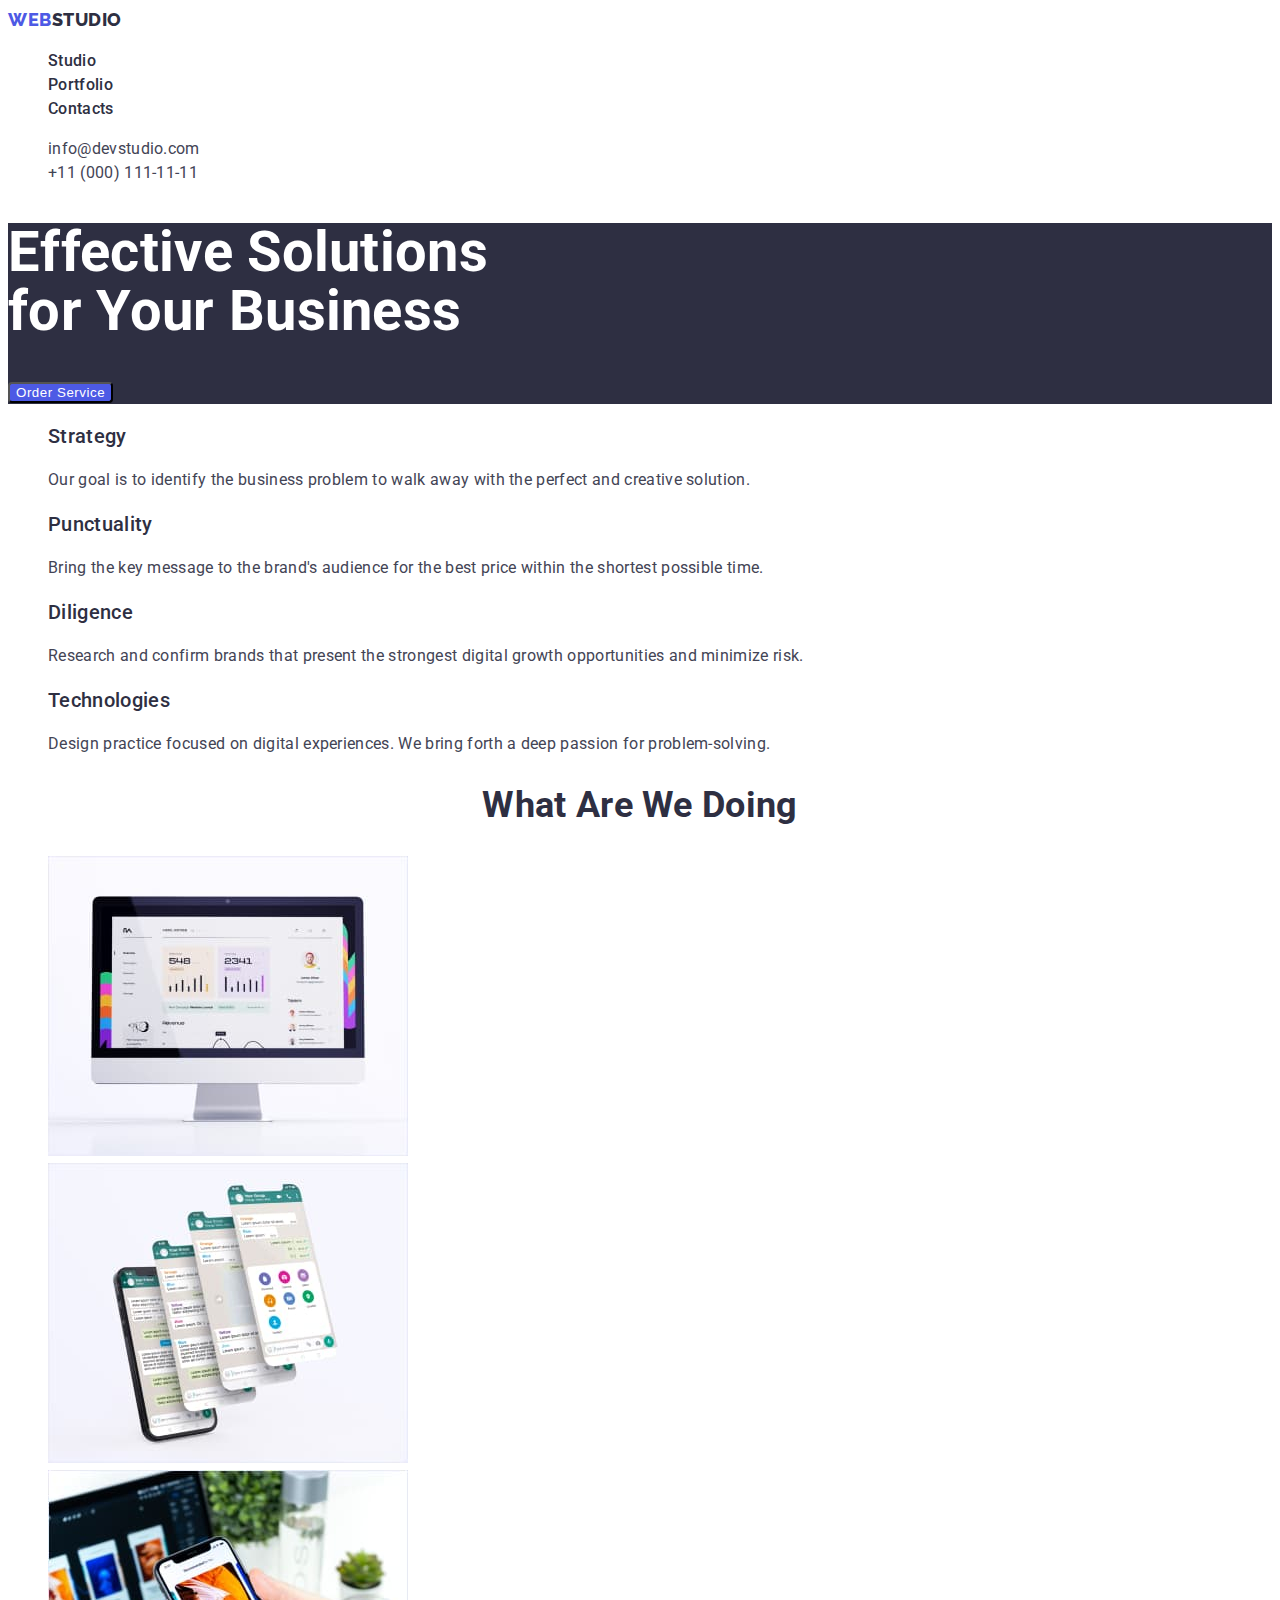
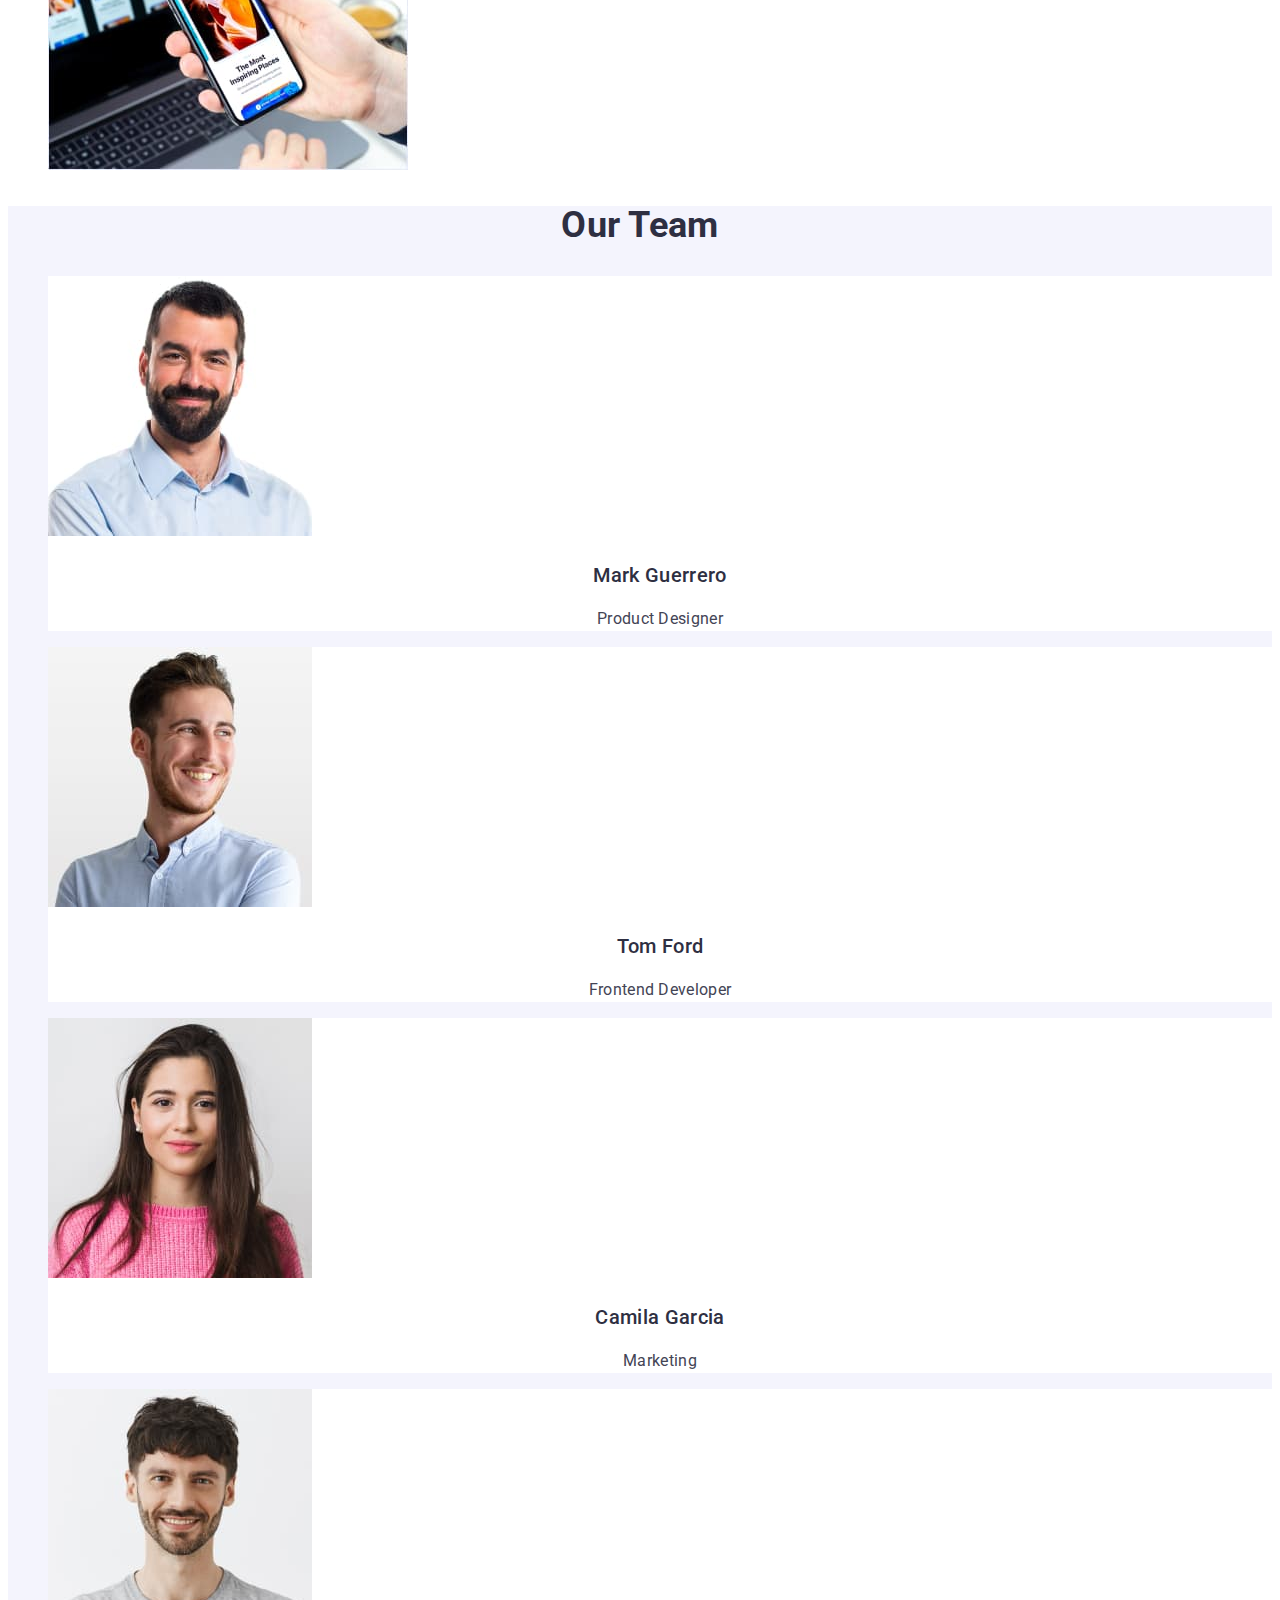
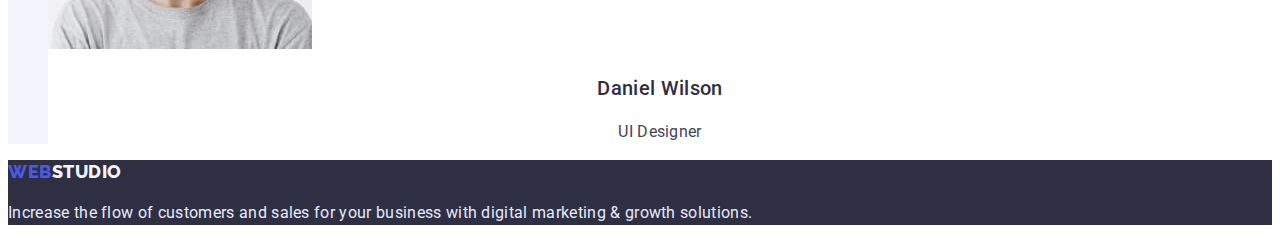
==== index.html @ acbe1249 "Initial commit" ====
<!DOCTYPE html>
<html lang="en">
  <head>
    <meta charset="UTF-8" />
    <meta http-equiv="X-UA-Compatible" content="IE=edge" />
    <meta name="viewport" content="width=device-width, initial-scale=1.0" />
    <title>Document</title>
    <link rel="stylesheet" href="./css/style.css" />
    <link rel="preconnect" href="https://fonts.googleapis.com" />
    <link rel="preconnect" href="https://fonts.gstatic.com" crossorigin />
    <link
      href="https://fonts.googleapis.com/css2?family=Raleway:wght@800&family=Roboto:wght@400;500;700;900&display=swap"
      rel="stylesheet"
    />
  </head>

  <body>
    <header class="header-our">
      <nav class="">
        <a href="./index.html" class="logo-first-part"
          >Web<span class="header-logo-second-part">Studio</span></a
        >
        <ul class="navigation-site list">
          <li><a href="./index.html" class="link">Studio</a></li>
          <li><a href="./portfolio.html" class="link">Portfolio</a></li>
          <li><a href="" class="link">Contacts</a></li>
        </ul>
      </nav>
      <address>
        <ul class="list address">
          <li>
            <a href="mailto:info@devstudio.com" class="email"
              >info@devstudio.com</a
            >
          </li>
          <li>
            <a href="tel:+110001111111" class="phone-number">
              +11 (000) 111-11-11</a
            >
          </li>
        </ul>
      </address>
    </header>
    <main>
      <section class="section-hero">
        <h1 class="hero-tittle">
          Effective Solutions <br />
          for Your Business
        </h1>
        <button type="button" class="main-button">Order Service</button>
      </section>
      <section class="section-future">
        <h2 class="section-tittle hide-line">Our planing</h2>
        <ul class="list">
          <li>
            <h3 class="section-subtittle">Strategy</h3>
            <p class="section-text">
              Our goal is to identify the business problem to walk away with the
              perfect and creative solution.
            </p>
          </li>
          <li>
            <h3 class="section-subtittle">Punctuality</h3>
            <p class="section-text">
              Bring the key message to the brand's audience for the best price
              within the shortest possible time.
            </p>
          </li>
          <li>
            <h3 class="section-subtittle">Diligence</h3>
            <p class="section-text">
              Research and confirm brands that present the strongest digital
              growth opportunities and minimize risk.
            </p>
          </li>
          <li>
            <h3 class="section-subtittle">Technologies</h3>
            <p class="section-text">
              Design practice focused on digital experiences. We bring forth a
              deep passion for problem-solving.
            </p>
          </li>
        </ul>
      </section>
      <section class="section-about">
        <h2 class="section-tittle">What are we doing</h2>
        <ul class="list">
          <li>
            <img src="./images/img1.jpg" alt="iMac on the table" width="360" />
          </li>
          <li>
            <img
              src="./images/img2.jpg"
              alt="A lot of iPhone's displays"
              width="360"
            />
          </li>
          <li>
            <img
              src="./images/img3.jpg"
              alt="iPhone on the iMac's background"
              width="360"
            />
          </li>
        </ul>
      </section>
      <section class="section-team">
        <h2 class="section-tittle">Our Team</h2>
        <ul class="our-team-card list">
          <li class="card-team">
            <img src="./images/card1.jpg" alt="A man with beard" width="264" />
            <h3 class="section-subtittle">Mark Guerrero</h3>
            <p class="section-text">Product Designer</p>
          </li>
          <li class="card-team">
            <img src="./images/card2.jpg" alt="A man with smile" width="264" />
            <h3 class="section-subtittle">Tom Ford</h3>
            <p class="section-text">Frontend Developer</p>
          </li>
          <li class="card-team">
            <img src="./images/card3.jpg" alt="A women" width="264" />
            <h3 class="section-subtittle">Camila Garcia</h3>
            <p class="section-text">Marketing</p>
          </li>
          <li class="card-team">
            <img src="./images/card4.jpg" alt="A man" width="264" />
            <h3 class="section-subtittle">Daniel Wilson</h3>
            <p class="section-text">UI Designer</p>
          </li>
        </ul>
      </section>
    </main>
    <footer class="footer-our">
      <a href="./index.html" class="logo-first-part"
        >Web<span class="footer-logo-second-part">Studio</span></a
      >
      <p>
        Increase the flow of customers and sales for your business with digital
        marketing & growth solutions.
      </p>
    </footer>
  </body>
</html>
---- css/style.css ----
:root {
  --text-head-line-color: #2e2f42;
  --white-color: #ffffff;
  --button-main-color: #4d5ae5;
  --button-hover-color: #404bbf;
  --text-paragraph-color: #434455;
  --background-color-section-team: #f4f4fd;
  --footer-color-paragraph: #e7e9fc;
}
body {
  background-color: var(--white-color);
  color: var(--text-head-line-color);
  font-family: Roboto, sans-serif;
  letter-spacing: 0.02em;
  font-size: 16px;
  line-height: 1.5;
}
a {
  text-decoration: none;
}
/* Header */
.logo-first-part {
  color: var(--button-main-color);
  font-family: Raleway, sans-serif;
  letter-spacing: 0.03em;
  text-transform: uppercase;
  font-weight: 800;
  font-size: 18px;
  line-height: 1.3;
}

.header-logo-second-part {
  color: var(--text-head-line-color);
}
.navigation-site a {
  font-weight: 500;
  color: var(--text-head-line-color);
}
.navigation-site .link:hover,
.navigation-site .link:focus {
  color: var(--button-hover-color);
}
.list {
  list-style-type: none;
}
.address a {
  color: var(--text-paragraph-color);
  font-style: normal;
}
.address .email:hover,
.address .email:focus,
.address .phone-number:hover,
.address .phone-number:focus {
  color: var(--button-hover-color);
}

/* Main */
/* Section one */
.section-hero {
  background-color: var(--text-head-line-color);
}
.hero-tittle {
  font-size: 56px;
  line-height: 1.07;
  color: var(--white-color);
}
.main-button {
  color: var(--white-color);
  background-color: var(--button-main-color);
  border-radius: 4px;
  letter-spacing: 0.04em;
  font-weight: 500;
}
.main-button:hover {
  background-color: var(--button-hover-color);
}

/* Section two */
.hide-line {
  position: absolute;
  white-space: nowrap;
  height: 1px;
  overflow: hidden;
  border: 0;
  padding: 0;
  clip: rect(0 0 0 0);
  clip-path: inset(50%);
  margin: -1px;
  width: 1px;
}
.section-subtittle {
  font-weight: 500;
  font-size: 20px;
  line-height: 1.2;
  color: var(--text-head-line-color);
}
.section-text {
  color: var(--text-paragraph-color);
}

/* Section three */
.section-tittle {
  font-size: 36px;
  line-height: 1.11;
  text-transform: capitalize;
  text-align: center;
}
/* Section four */
.section-team {
  background-color: var(--background-color-section-team);
}
.our-team-card .card-team {
  background-color: var(--white-color);
}

.our-team-card .section-subtittle {
  text-align: center;
}
.our-team-card p {
  text-align: center;
}
/* Footer */

.footer-our {
  background-color: var(--text-head-line-color);
}

.footer-logo-second-part {
  color: var(--background-color-section-team);
}
.footer-our p {
  color: var(--footer-color-paragraph);
}
/* PORTFOLIO */

.filter-button {
  background-color: var(--background-color-section-team);
  color: var(--button-main-color);
  border: 1px solid #e7e9fc;
  border-radius: 4px;
  cursor: pointer;
}
.filter-button:hover,
.filter-button:focus {
  background-color: var(--button-hover-color);
  color: var(--white-color);
}
/* .posts h2 {
  color: var(--text-head-line-color);
  font-size: 20px;
  line-height: 1.2;
} */
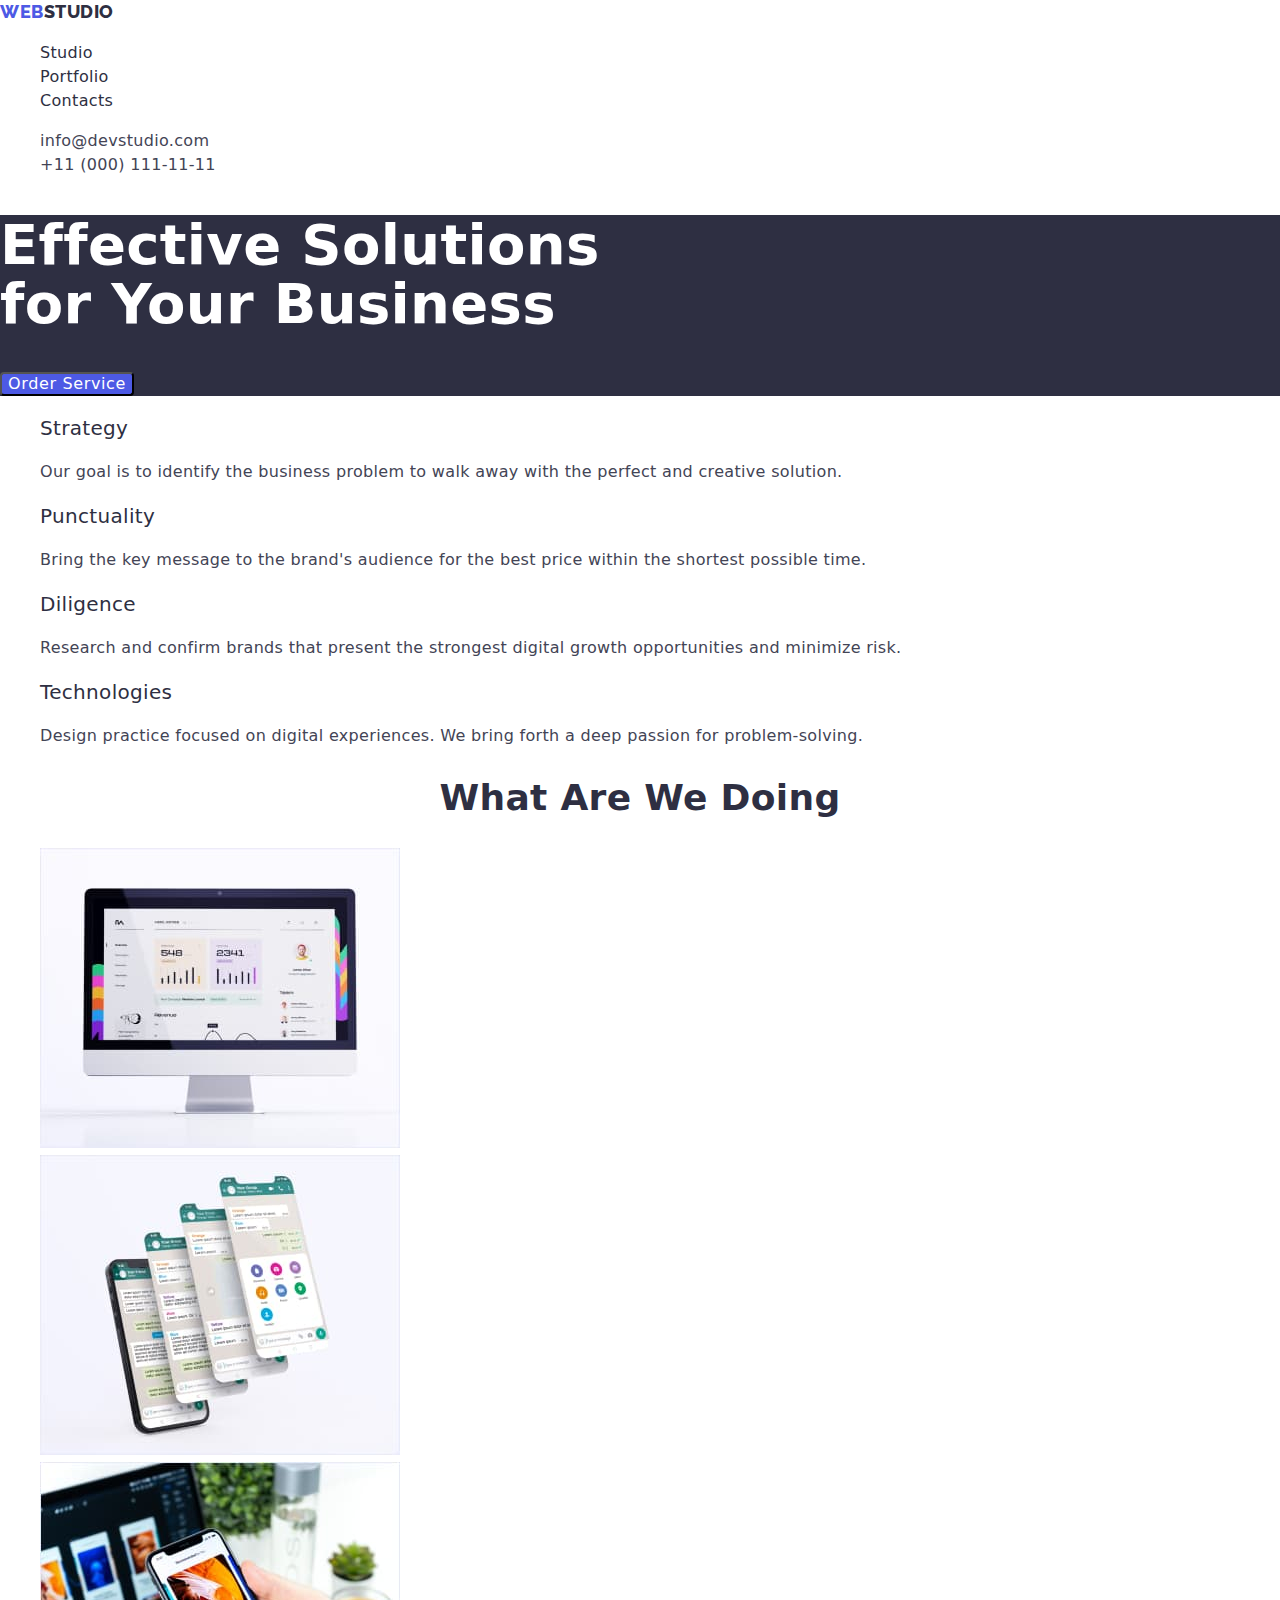
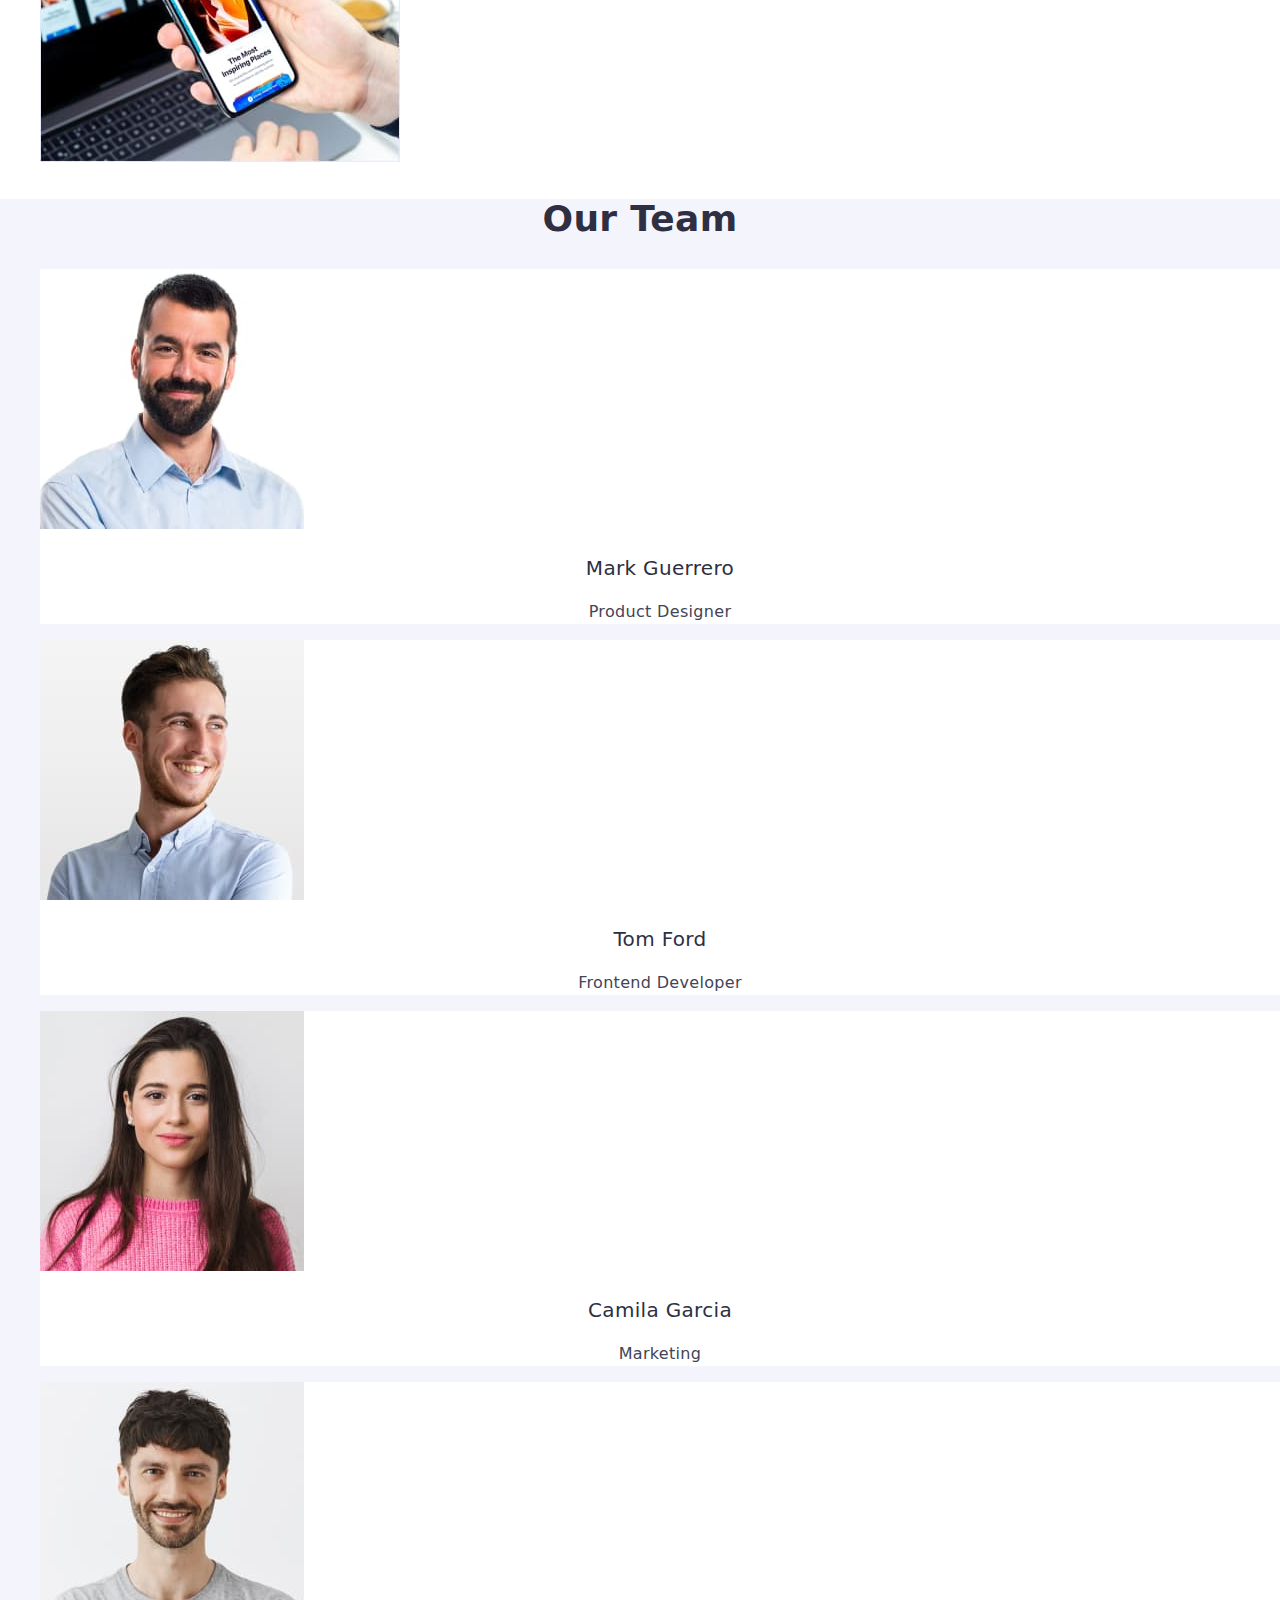
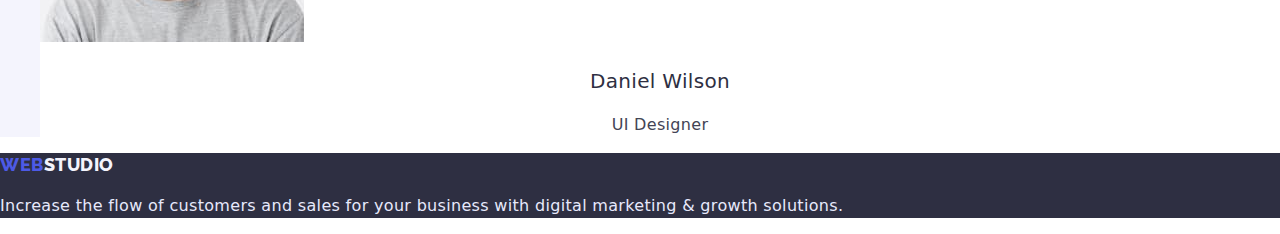
==== commit 10b5afbd: "add normalize css" ====
--- a/index.html
+++ b/index.html
@@ -1,143 +1,130 @@
 <!DOCTYPE html>
 <html lang="en">
-  <head>
-    <meta charset="UTF-8" />
-    <meta http-equiv="X-UA-Compatible" content="IE=edge" />
-    <meta name="viewport" content="width=device-width, initial-scale=1.0" />
-    <title>Document</title>
-    <link rel="stylesheet" href="./css/style.css" />
-    <link rel="preconnect" href="https://fonts.googleapis.com" />
-    <link rel="preconnect" href="https://fonts.gstatic.com" crossorigin />
-    <link
-      href="https://fonts.googleapis.com/css2?family=Raleway:wght@800&family=Roboto:wght@400;500;700;900&display=swap"
-      rel="stylesheet"
-    />
-  </head>
 
-  <body>
-    <header class="header-our">
-      <nav class="">
-        <a href="./index.html" class="logo-first-part"
-          >Web<span class="header-logo-second-part">Studio</span></a
-        >
-        <ul class="navigation-site list">
-          <li><a href="./index.html" class="link">Studio</a></li>
-          <li><a href="./portfolio.html" class="link">Portfolio</a></li>
-          <li><a href="" class="link">Contacts</a></li>
-        </ul>
-      </nav>
-      <address>
-        <ul class="list address">
-          <li>
-            <a href="mailto:info@devstudio.com" class="email"
-              >info@devstudio.com</a
-            >
-          </li>
-          <li>
-            <a href="tel:+110001111111" class="phone-number">
-              +11 (000) 111-11-11</a
-            >
-          </li>
-        </ul>
-      </address>
-    </header>
-    <main>
-      <section class="section-hero">
-        <h1 class="hero-tittle">
-          Effective Solutions <br />
-          for Your Business
-        </h1>
-        <button type="button" class="main-button">Order Service</button>
-      </section>
-      <section class="section-future">
-        <h2 class="section-tittle hide-line">Our planing</h2>
-        <ul class="list">
-          <li>
-            <h3 class="section-subtittle">Strategy</h3>
-            <p class="section-text">
-              Our goal is to identify the business problem to walk away with the
-              perfect and creative solution.
-            </p>
-          </li>
-          <li>
-            <h3 class="section-subtittle">Punctuality</h3>
-            <p class="section-text">
-              Bring the key message to the brand's audience for the best price
-              within the shortest possible time.
-            </p>
-          </li>
-          <li>
-            <h3 class="section-subtittle">Diligence</h3>
-            <p class="section-text">
-              Research and confirm brands that present the strongest digital
-              growth opportunities and minimize risk.
-            </p>
-          </li>
-          <li>
-            <h3 class="section-subtittle">Technologies</h3>
-            <p class="section-text">
-              Design practice focused on digital experiences. We bring forth a
-              deep passion for problem-solving.
-            </p>
-          </li>
-        </ul>
-      </section>
-      <section class="section-about">
-        <h2 class="section-tittle">What are we doing</h2>
-        <ul class="list">
-          <li>
-            <img src="./images/img1.jpg" alt="iMac on the table" width="360" />
-          </li>
-          <li>
-            <img
-              src="./images/img2.jpg"
-              alt="A lot of iPhone's displays"
-              width="360"
-            />
-          </li>
-          <li>
-            <img
-              src="./images/img3.jpg"
-              alt="iPhone on the iMac's background"
-              width="360"
-            />
-          </li>
-        </ul>
-      </section>
-      <section class="section-team">
-        <h2 class="section-tittle">Our Team</h2>
-        <ul class="our-team-card list">
-          <li class="card-team">
-            <img src="./images/card1.jpg" alt="A man with beard" width="264" />
-            <h3 class="section-subtittle">Mark Guerrero</h3>
-            <p class="section-text">Product Designer</p>
-          </li>
-          <li class="card-team">
-            <img src="./images/card2.jpg" alt="A man with smile" width="264" />
-            <h3 class="section-subtittle">Tom Ford</h3>
-            <p class="section-text">Frontend Developer</p>
-          </li>
-          <li class="card-team">
-            <img src="./images/card3.jpg" alt="A women" width="264" />
-            <h3 class="section-subtittle">Camila Garcia</h3>
-            <p class="section-text">Marketing</p>
-          </li>
-          <li class="card-team">
-            <img src="./images/card4.jpg" alt="A man" width="264" />
-            <h3 class="section-subtittle">Daniel Wilson</h3>
-            <p class="section-text">UI Designer</p>
-          </li>
-        </ul>
-      </section>
-    </main>
-    <footer class="footer-our">
-      <a href="./index.html" class="logo-first-part"
-        >Web<span class="footer-logo-second-part">Studio</span></a
-      >
-      <p>
-        Increase the flow of customers and sales for your business with digital
-        marketing & growth solutions.
-      </p>
-    </footer>
-  </body>
-</html>
+<head>
+  <meta charset="UTF-8" />
+  <meta http-equiv="X-UA-Compatible" content="IE=edge" />
+  <meta name="viewport" content="width=device-width, initial-scale=1.0" />
+  <title>Document</title>
+  <link rel="stylesheet" href="./css/style.css" />
+  <link rel="preconnect" href="https://fonts.googleapis.com" />
+  <link rel="preconnect" href="https://fonts.gstatic.com" crossorigin />
+  <link href="https://fonts.googleapis.com/css2?family=Raleway:wght@800&family=Roboto:wght@400;500;700;900&display=swap"
+    rel="stylesheet" />
+  <link rel="stylesheet" href="https://cdnjs.cloudflare.com/ajax/libs/modern-normalize/1.1.0/modern-normalize.min.css">
+
+</head>
+
+<body>
+  <header class="header-our">
+    <nav class="">
+      <a href="./index.html" class="logo-first-part">Web<span class="header-logo-second-part">Studio</span></a>
+      <ul class="navigation-site list">
+        <li><a href="./index.html" class="link">Studio</a></li>
+        <li><a href="./portfolio.html" class="link">Portfolio</a></li>
+        <li><a href="" class="link">Contacts</a></li>
+      </ul>
+    </nav>
+    <address>
+      <ul class="list address">
+        <li>
+          <a href="mailto:info@devstudio.com" class="email">info@devstudio.com</a>
+        </li>
+        <li>
+          <a href="tel:+110001111111" class="phone-number">
+            +11 (000) 111-11-11</a>
+        </li>
+      </ul>
+    </address>
+  </header>
+  <main>
+    <section class="section-hero">
+      <h1 class="hero-tittle">
+        Effective Solutions <br />
+        for Your Business
+      </h1>
+      <button type="button" class="main-button">Order Service</button>
+    </section>
+    <section class="section-future">
+      <h2 class="section-tittle hide-line">Our planing</h2>
+      <ul class="list">
+        <li>
+          <h3 class="section-subtittle">Strategy</h3>
+          <p class="section-text">
+            Our goal is to identify the business problem to walk away with the
+            perfect and creative solution.
+          </p>
+        </li>
+        <li>
+          <h3 class="section-subtittle">Punctuality</h3>
+          <p class="section-text">
+            Bring the key message to the brand's audience for the best price
+            within the shortest possible time.
+          </p>
+        </li>
+        <li>
+          <h3 class="section-subtittle">Diligence</h3>
+          <p class="section-text">
+            Research and confirm brands that present the strongest digital
+            growth opportunities and minimize risk.
+          </p>
+        </li>
+        <li>
+          <h3 class="section-subtittle">Technologies</h3>
+          <p class="section-text">
+            Design practice focused on digital experiences. We bring forth a
+            deep passion for problem-solving.
+          </p>
+        </li>
+      </ul>
+    </section>
+    <section class="section-about">
+      <h2 class="section-tittle">What are we doing</h2>
+      <ul class="list">
+        <li>
+          <img src="./images/img1.jpg" alt="iMac on the table" width="360" />
+        </li>
+        <li>
+          <img src="./images/img2.jpg" alt="A lot of iPhone's displays" width="360" />
+        </li>
+        <li>
+          <img src="./images/img3.jpg" alt="iPhone on the iMac's background" width="360" />
+        </li>
+      </ul>
+    </section>
+    <section class="section-team">
+      <h2 class="section-tittle">Our Team</h2>
+      <ul class="our-team-card list">
+        <li class="card-team">
+          <img src="./images/card1.jpg" alt="A man with beard" width="264" />
+          <h3 class="section-subtittle">Mark Guerrero</h3>
+          <p class="section-text">Product Designer</p>
+        </li>
+        <li class="card-team">
+          <img src="./images/card2.jpg" alt="A man with smile" width="264" />
+          <h3 class="section-subtittle">Tom Ford</h3>
+          <p class="section-text">Frontend Developer</p>
+        </li>
+        <li class="card-team">
+          <img src="./images/card3.jpg" alt="A women" width="264" />
+          <h3 class="section-subtittle">Camila Garcia</h3>
+          <p class="section-text">Marketing</p>
+        </li>
+        <li class="card-team">
+          <img src="./images/card4.jpg" alt="A man" width="264" />
+          <h3 class="section-subtittle">Daniel Wilson</h3>
+          <p class="section-text">UI Designer</p>
+        </li>
+      </ul>
+    </section>
+  </main>
+  <footer class="footer-our">
+    <a href="./index.html" class="logo-first-part">Web<span class="footer-logo-second-part">Studio</span></a>
+    <p>
+      Increase the flow of customers and sales for your business with digital
+      marketing & growth solutions.
+    </p>
+  </footer>
+</body>
+
+</html>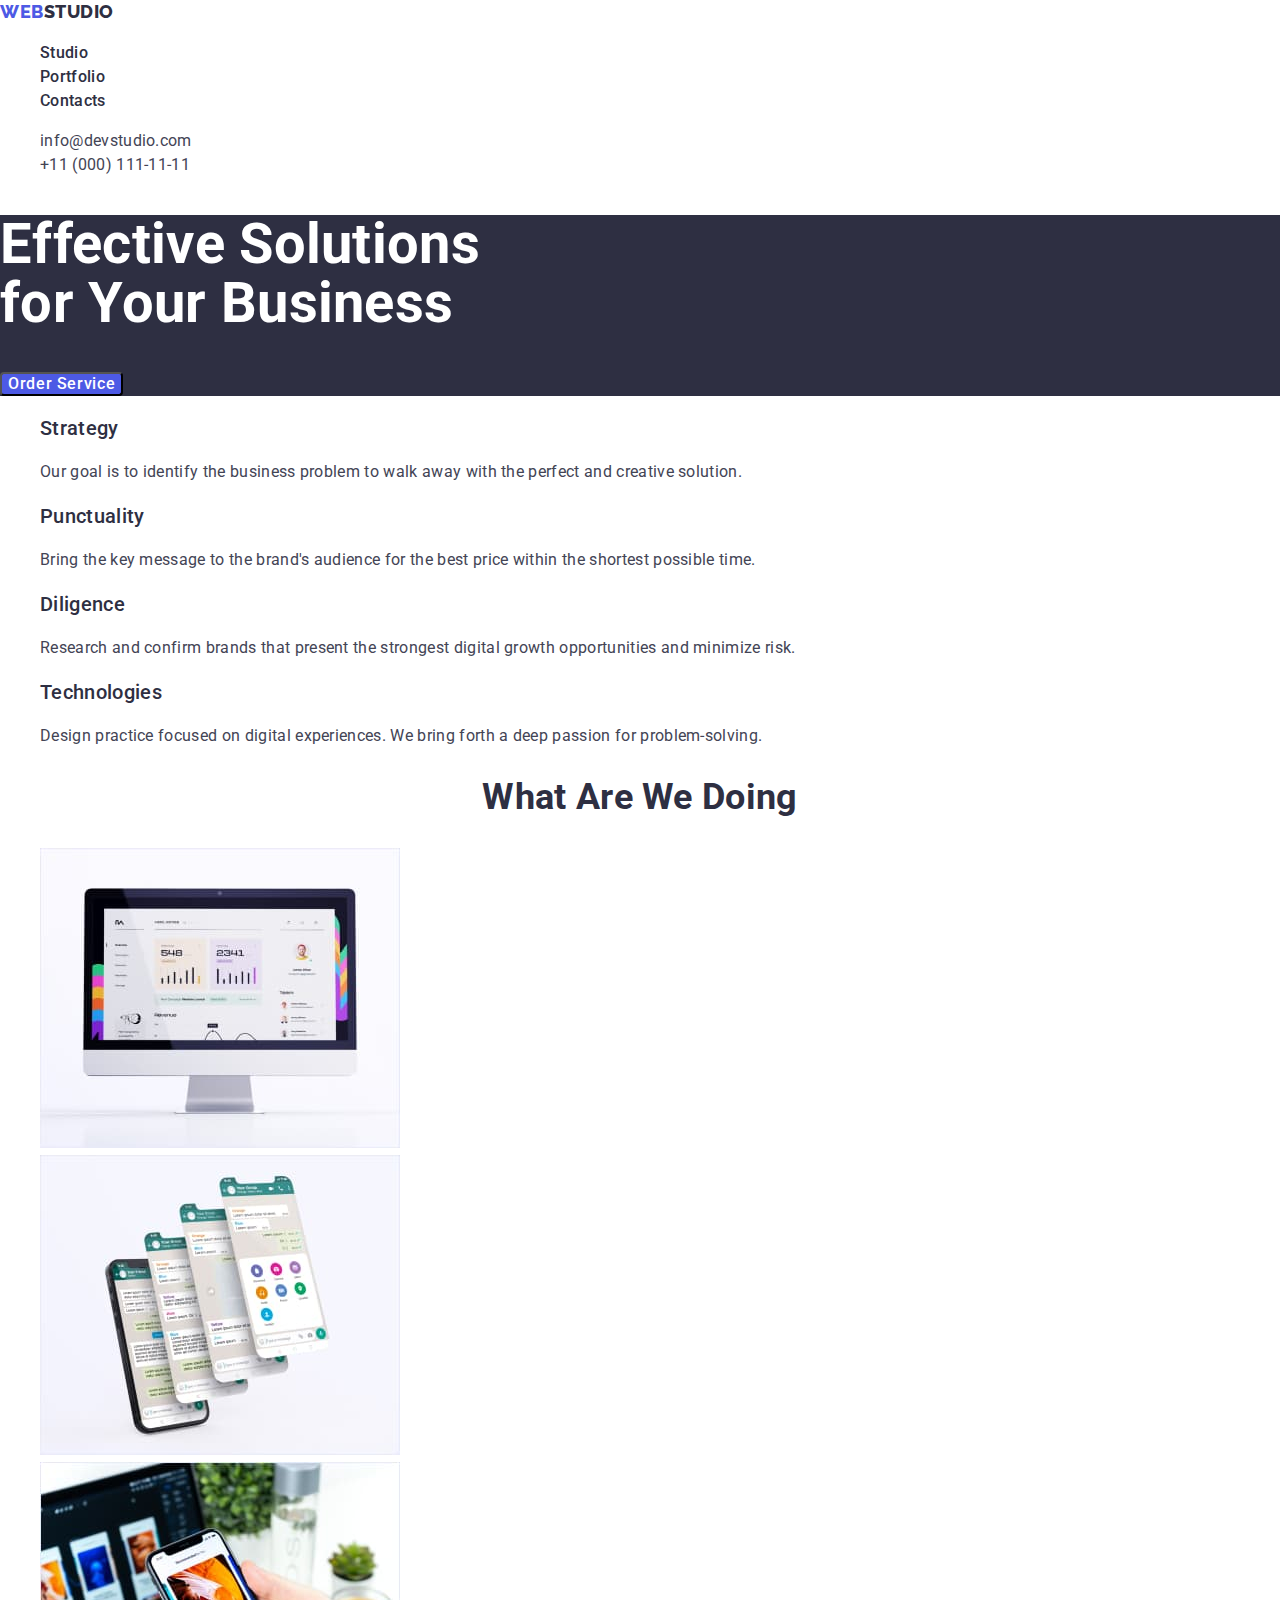
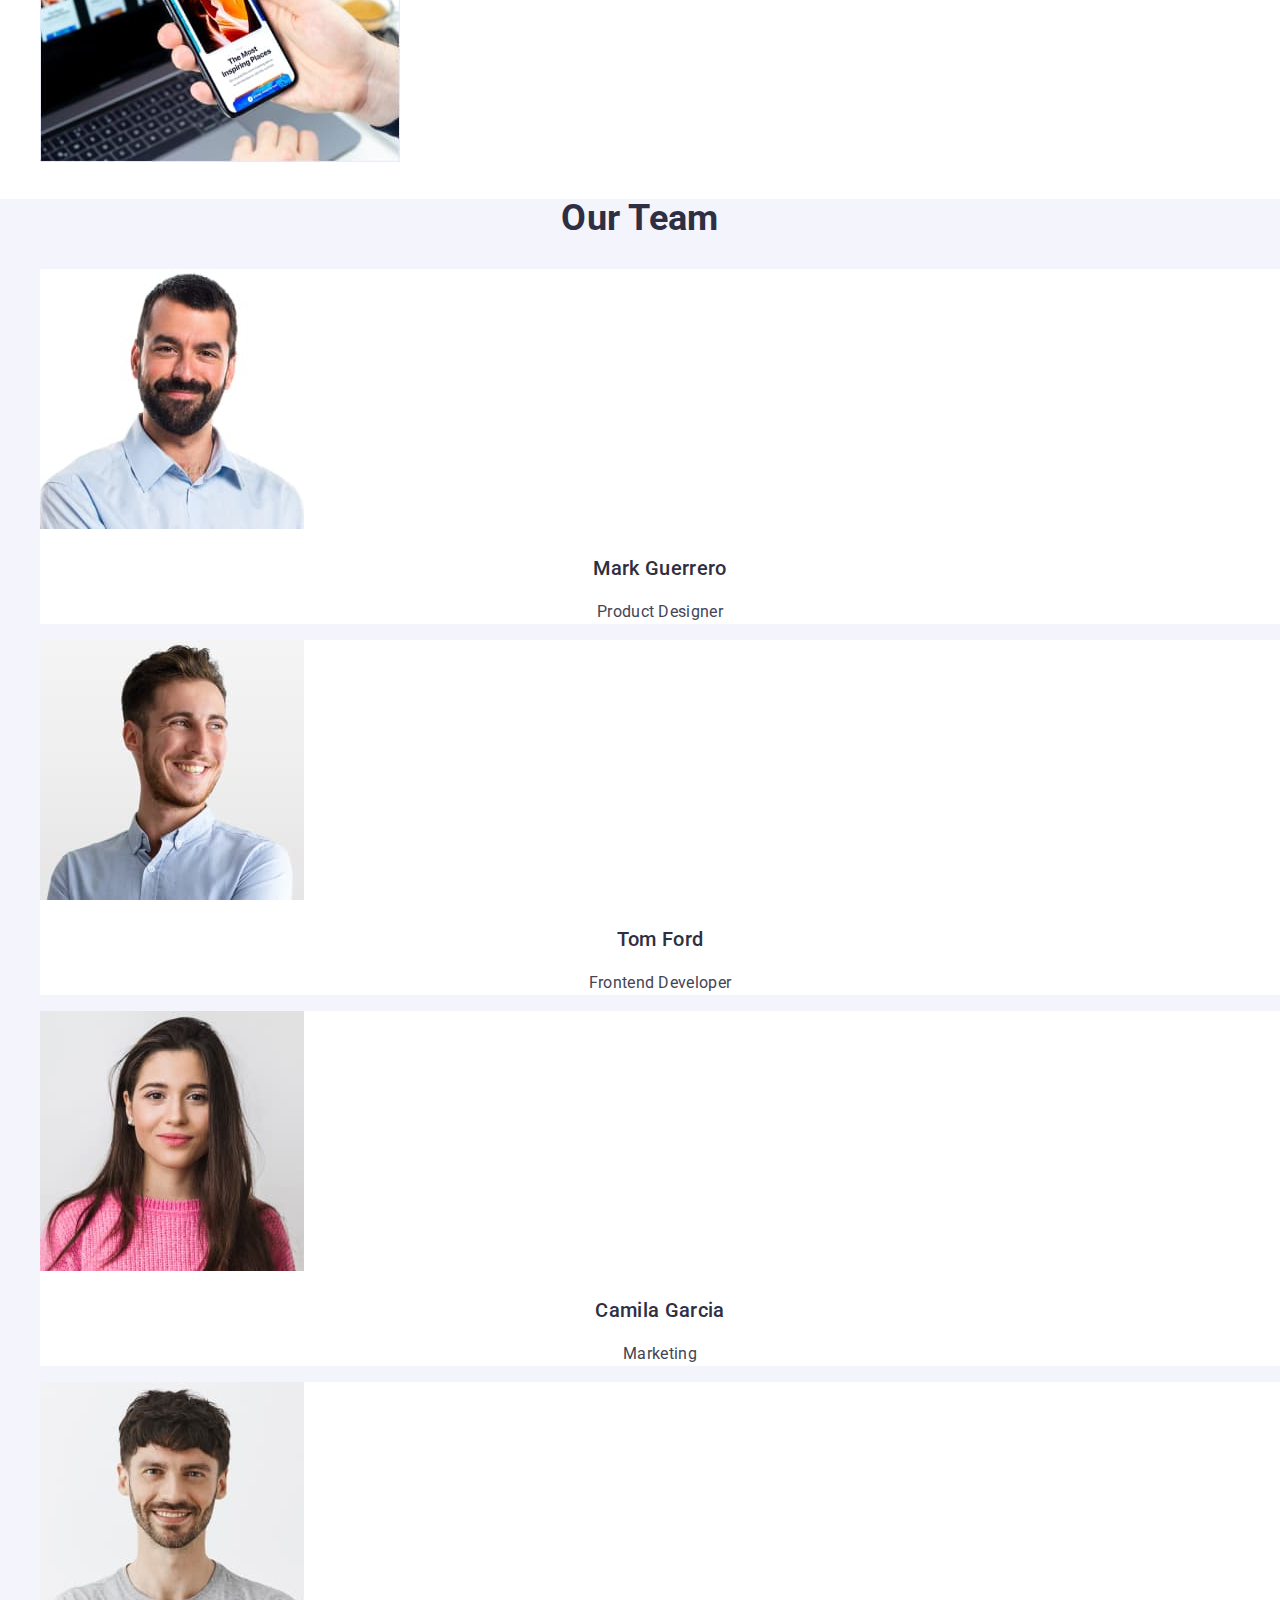
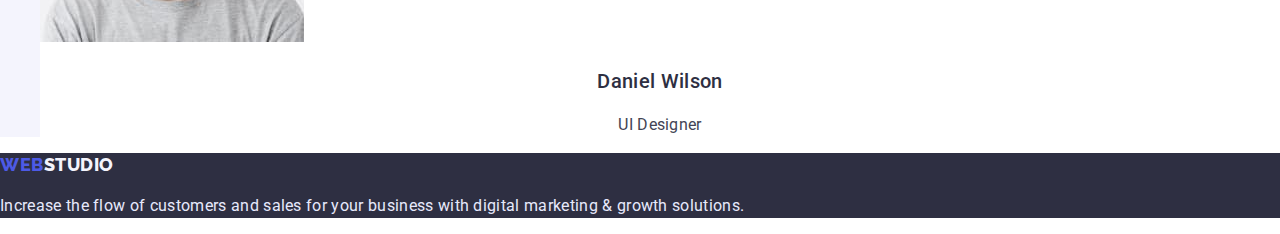
==== commit 259e096a: "add normalize final" ====
--- a/index.html
+++ b/index.html
@@ -6,12 +6,13 @@
   <meta http-equiv="X-UA-Compatible" content="IE=edge" />
   <meta name="viewport" content="width=device-width, initial-scale=1.0" />
   <title>Document</title>
-  <link rel="stylesheet" href="./css/style.css" />
   <link rel="preconnect" href="https://fonts.googleapis.com" />
   <link rel="preconnect" href="https://fonts.gstatic.com" crossorigin />
   <link href="https://fonts.googleapis.com/css2?family=Raleway:wght@800&family=Roboto:wght@400;500;700;900&display=swap"
     rel="stylesheet" />
   <link rel="stylesheet" href="https://cdnjs.cloudflare.com/ajax/libs/modern-normalize/1.1.0/modern-normalize.min.css">
+  <link rel="stylesheet" href="./css/style.css" />
+
 
 </head>
 
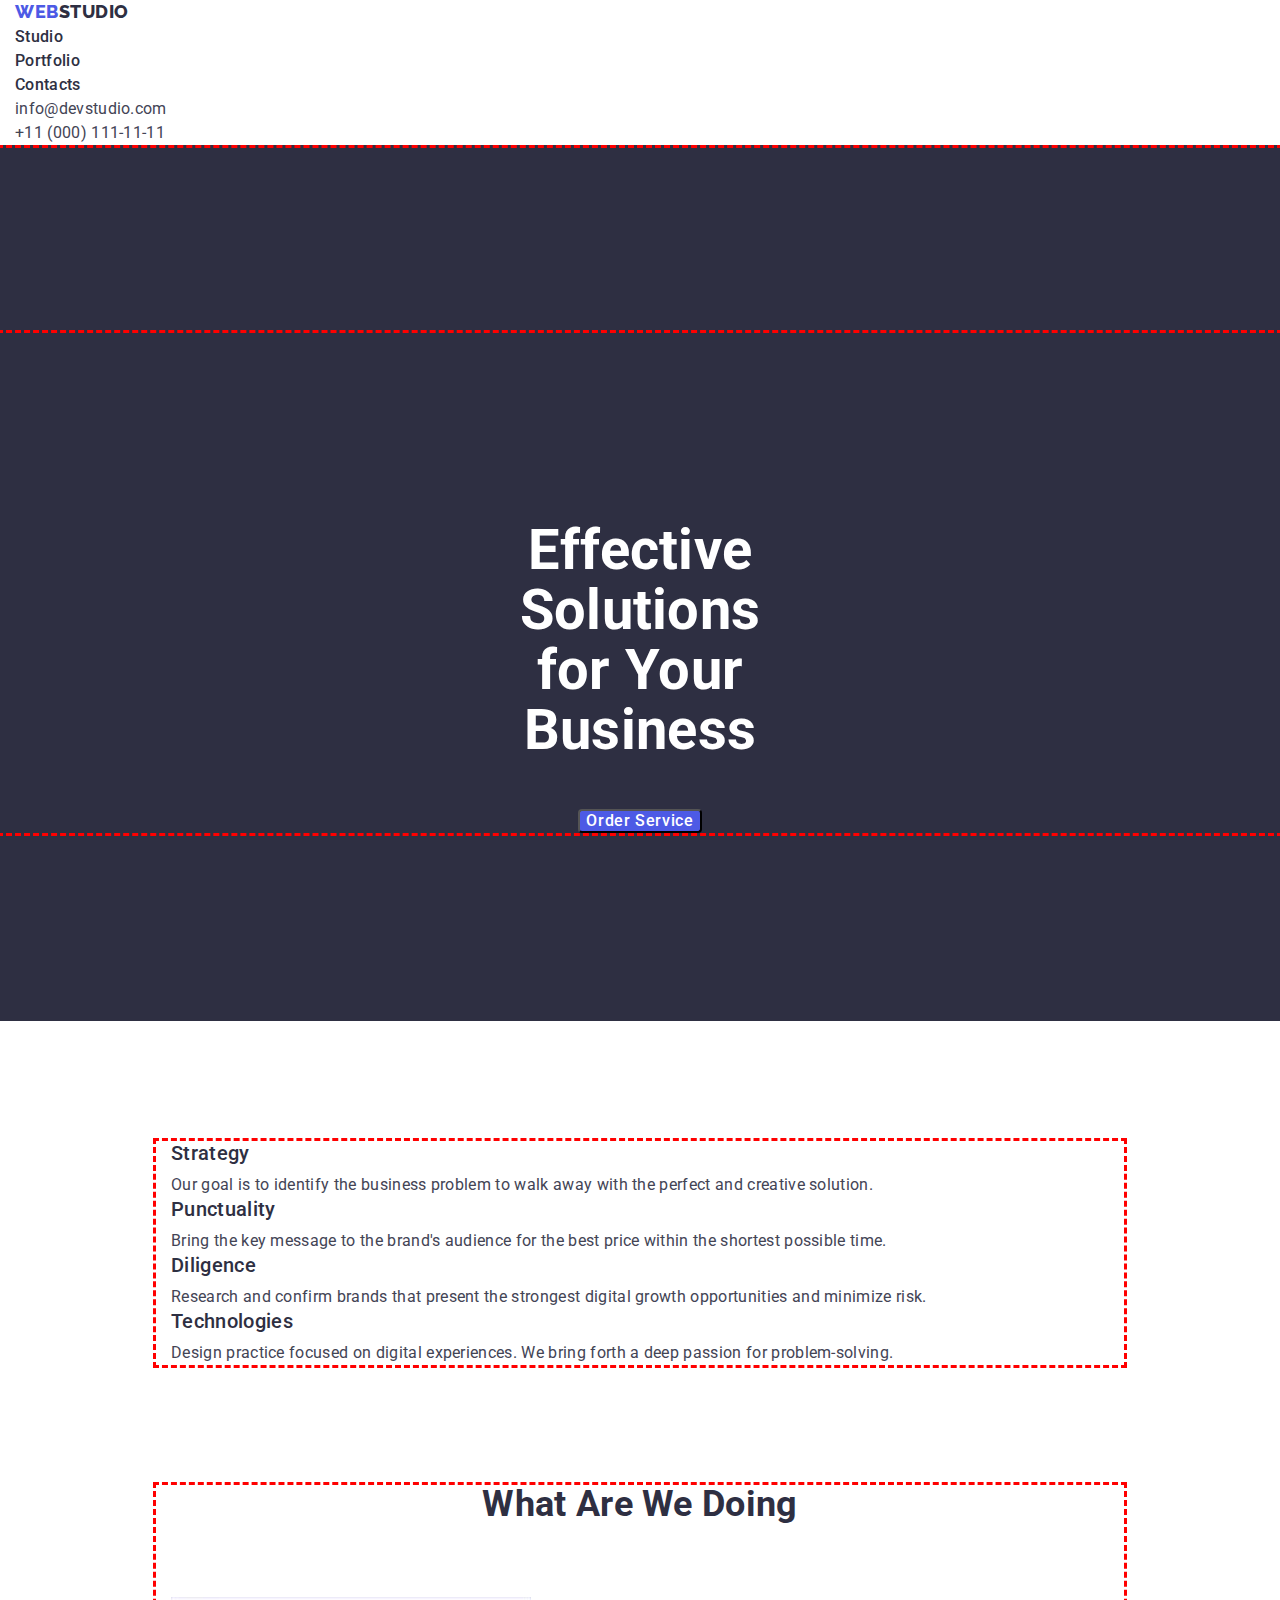
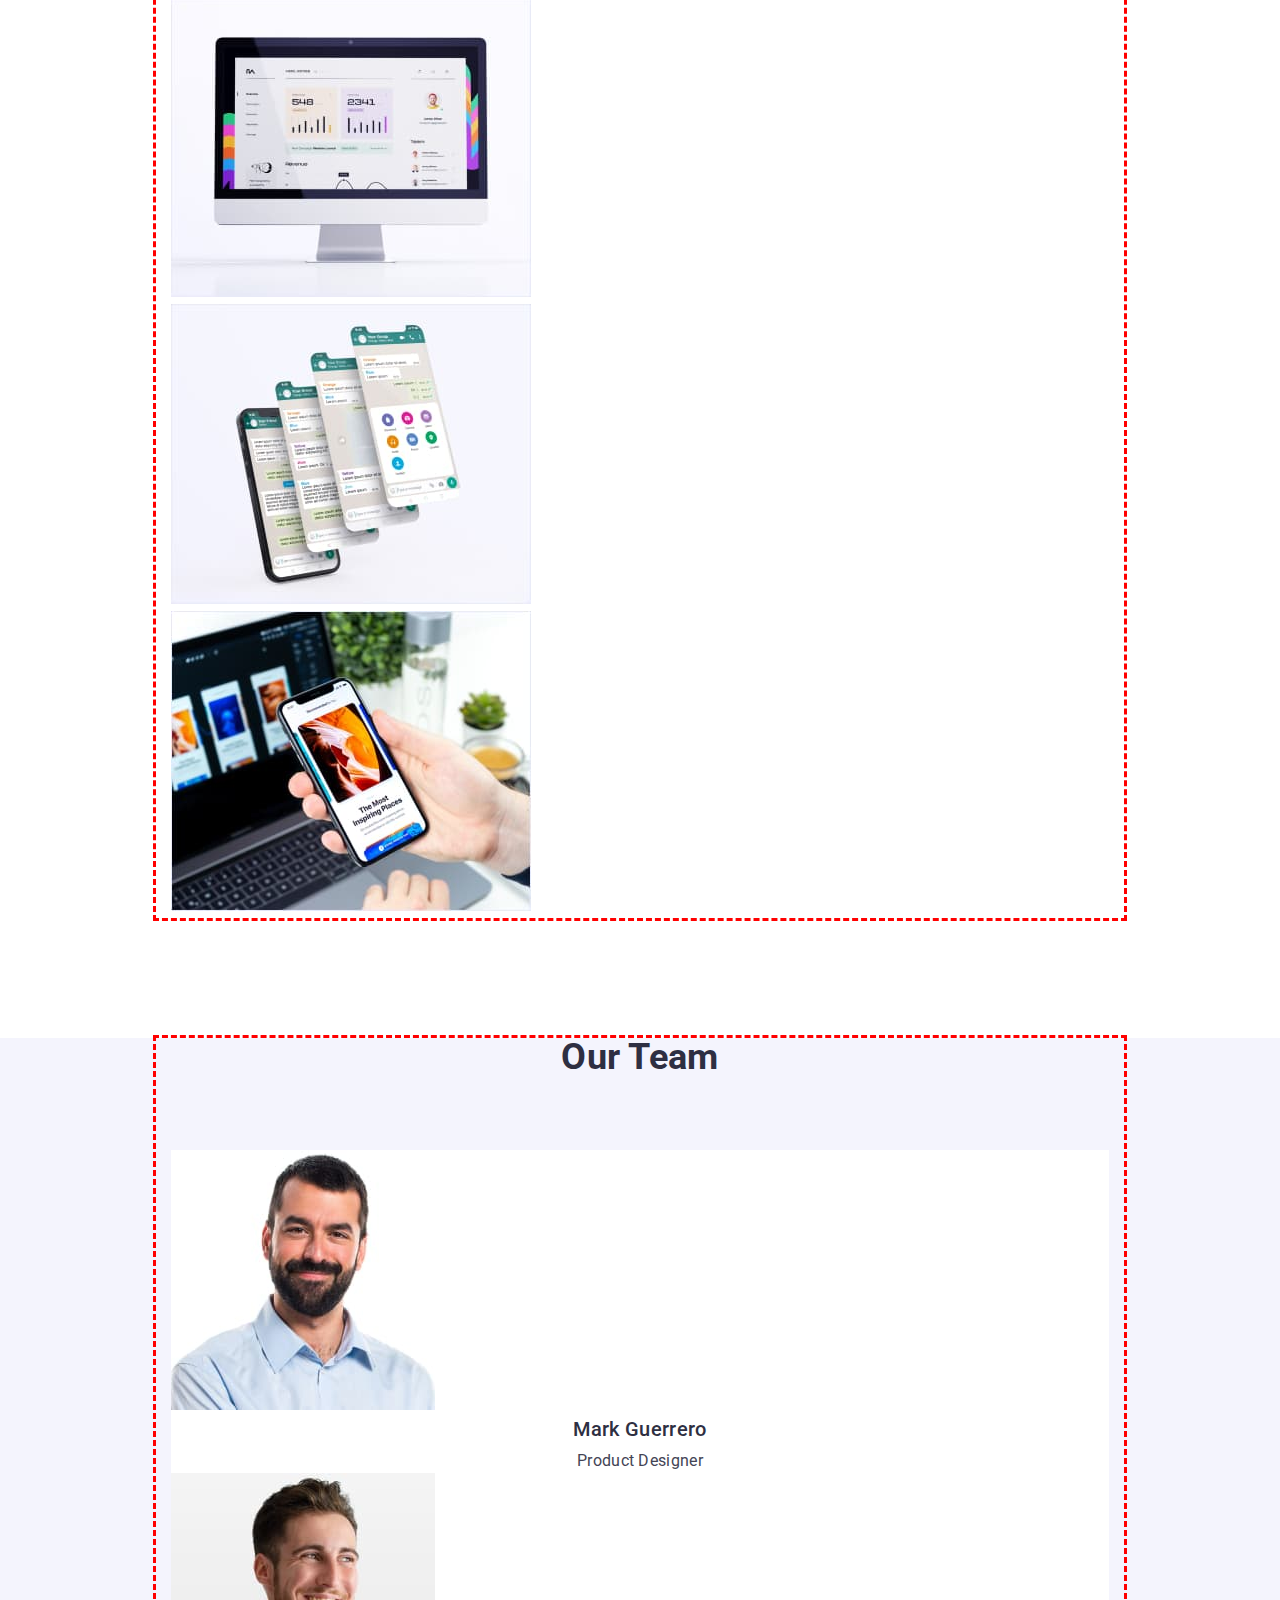
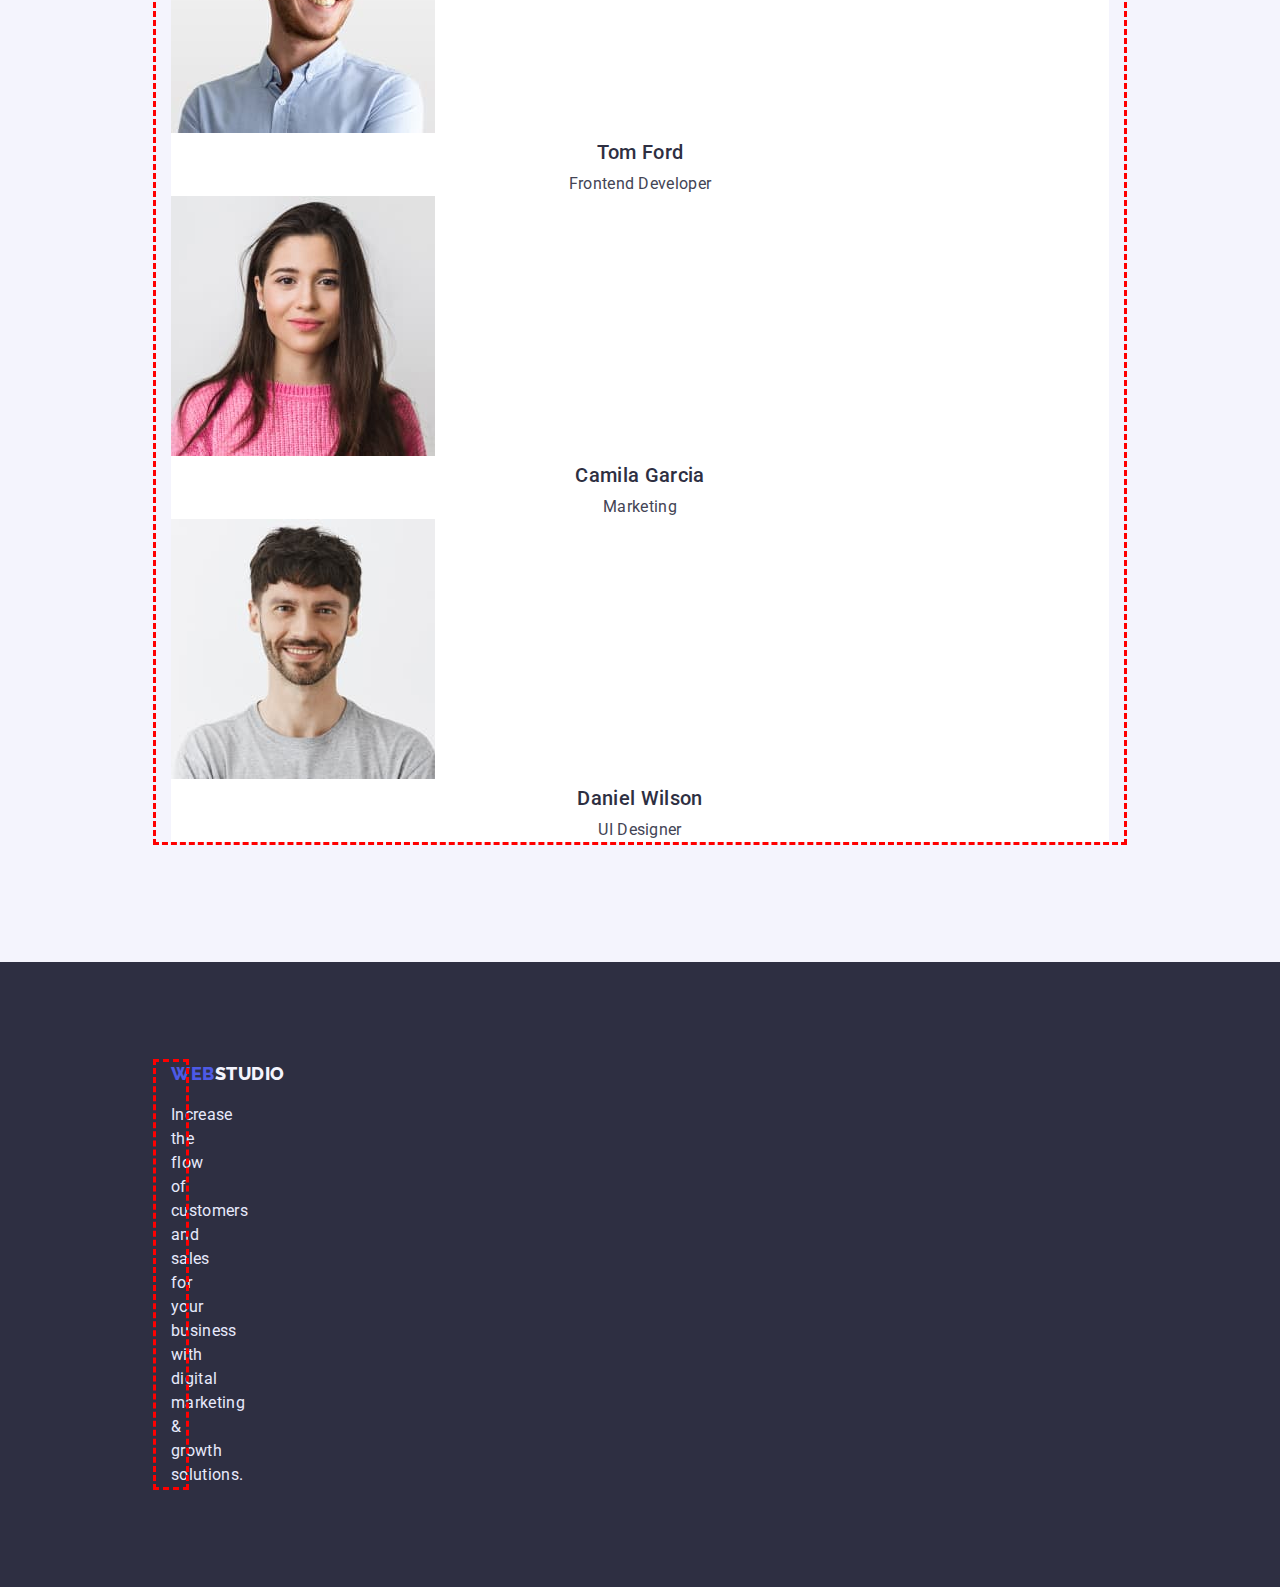
==== commit ee8c1127: "вертикальные блоки" ====
--- a/index.html
+++ b/index.html
@@ -18,113 +18,125 @@
 
 <body>
   <header class="header-our">
-    <nav class="">
-      <a href="./index.html" class="logo-first-part">Web<span class="header-logo-second-part">Studio</span></a>
-      <ul class="navigation-site list">
-        <li><a href="./index.html" class="link">Studio</a></li>
-        <li><a href="./portfolio.html" class="link">Portfolio</a></li>
-        <li><a href="" class="link">Contacts</a></li>
-      </ul>
-    </nav>
-    <address>
-      <ul class="list address">
-        <li>
-          <a href="mailto:info@devstudio.com" class="email">info@devstudio.com</a>
-        </li>
-        <li>
-          <a href="tel:+110001111111" class="phone-number">
-            +11 (000) 111-11-11</a>
-        </li>
-      </ul>
-    </address>
+    <div class="container">
+      <nav class="navigation">
+        <a href="./index.html" class="logo-first-part">Web<span class="header-logo-second-part">Studio</span></a>
+        <ul class="navigation-site list">
+          <li><a href="./index.html" class="link">Studio</a></li>
+          <li><a href="./portfolio.html" class="link">Portfolio</a></li>
+          <li><a href="" class="link">Contacts</a></li>
+        </ul>
+      </nav>
+      <address>
+        <ul class="list address">
+          <li>
+            <a href="mailto:info@devstudio.com" class="email">info@devstudio.com</a>
+          </li>
+          <li>
+            <a href="tel:+110001111111" class="phone-number">
+              +11 (000) 111-11-11</a>
+          </li>
+        </ul>
+      </address>
+    </div>
   </header>
   <main>
-    <section class="section-hero">
-      <h1 class="hero-tittle">
-        Effective Solutions <br />
-        for Your Business
-      </h1>
-      <button type="button" class="main-button">Order Service</button>
+    <section class="section-hero section-tittle-centred">
+      <div class="container">
+        <h1 class="hero-tittle">
+          Effective Solutions <br />
+          for Your Business
+        </h1>
+        <button type="button" class="main-button">Order Service</button>
+      </div>
     </section>
-    <section class="section-future">
-      <h2 class="section-tittle hide-line">Our planing</h2>
-      <ul class="list">
-        <li>
-          <h3 class="section-subtittle">Strategy</h3>
-          <p class="section-text">
-            Our goal is to identify the business problem to walk away with the
-            perfect and creative solution.
-          </p>
-        </li>
-        <li>
-          <h3 class="section-subtittle">Punctuality</h3>
-          <p class="section-text">
-            Bring the key message to the brand's audience for the best price
-            within the shortest possible time.
-          </p>
-        </li>
-        <li>
-          <h3 class="section-subtittle">Diligence</h3>
-          <p class="section-text">
-            Research and confirm brands that present the strongest digital
-            growth opportunities and minimize risk.
-          </p>
-        </li>
-        <li>
-          <h3 class="section-subtittle">Technologies</h3>
-          <p class="section-text">
-            Design practice focused on digital experiences. We bring forth a
-            deep passion for problem-solving.
-          </p>
-        </li>
-      </ul>
+    <section class="section-future section">
+      <div class="container">
+        <h2 class="section-tittle hide-line">Our planing</h2>
+        <ul class="list">
+          <li>
+            <h3 class="section-subtittle">Strategy</h3>
+            <p class="section-text">
+              Our goal is to identify the business problem to walk away with the
+              perfect and creative solution.
+            </p>
+          </li>
+          <li>
+            <h3 class="section-subtittle">Punctuality</h3>
+            <p class="section-text">
+              Bring the key message to the brand's audience for the best price
+              within the shortest possible time.
+            </p>
+          </li>
+          <li>
+            <h3 class="section-subtittle">Diligence</h3>
+            <p class="section-text">
+              Research and confirm brands that present the strongest digital
+              growth opportunities and minimize risk.
+            </p>
+          </li>
+          <li>
+            <h3 class="section-subtittle">Technologies</h3>
+            <p class="section-text">
+              Design practice focused on digital experiences. We bring forth a
+              deep passion for problem-solving.
+            </p>
+          </li>
+        </ul>
+      </div>
     </section>
-    <section class="section-about">
-      <h2 class="section-tittle">What are we doing</h2>
-      <ul class="list">
-        <li>
-          <img src="./images/img1.jpg" alt="iMac on the table" width="360" />
-        </li>
-        <li>
-          <img src="./images/img2.jpg" alt="A lot of iPhone's displays" width="360" />
-        </li>
-        <li>
-          <img src="./images/img3.jpg" alt="iPhone on the iMac's background" width="360" />
-        </li>
-      </ul>
+    <section class="section-about section">
+      <div class="container">
+        <h2 class="section-tittle section-tittle-centred ">What are we doing</h2>
+        <ul class="list">
+          <li>
+            <img src="./images/img1.jpg" alt="iMac on the table" width="360" />
+          </li>
+          <li>
+            <img src="./images/img2.jpg" alt="A lot of iPhone's displays" width="360" />
+          </li>
+          <li>
+            <img src="./images/img3.jpg" alt="iPhone on the iMac's background" width="360" />
+          </li>
+        </ul>
+      </div>
     </section>
-    <section class="section-team">
-      <h2 class="section-tittle">Our Team</h2>
-      <ul class="our-team-card list">
-        <li class="card-team">
-          <img src="./images/card1.jpg" alt="A man with beard" width="264" />
-          <h3 class="section-subtittle">Mark Guerrero</h3>
-          <p class="section-text">Product Designer</p>
-        </li>
-        <li class="card-team">
-          <img src="./images/card2.jpg" alt="A man with smile" width="264" />
-          <h3 class="section-subtittle">Tom Ford</h3>
-          <p class="section-text">Frontend Developer</p>
-        </li>
-        <li class="card-team">
-          <img src="./images/card3.jpg" alt="A women" width="264" />
-          <h3 class="section-subtittle">Camila Garcia</h3>
-          <p class="section-text">Marketing</p>
-        </li>
-        <li class="card-team">
-          <img src="./images/card4.jpg" alt="A man" width="264" />
-          <h3 class="section-subtittle">Daniel Wilson</h3>
-          <p class="section-text">UI Designer</p>
-        </li>
-      </ul>
+    <section class="section-team section">
+      <div class="container">
+        <h2 class="section-tittle section-tittle-centred ">Our Team</h2>
+        <ul class="our-team-card list">
+          <li class="card-team">
+            <img src="./images/card1.jpg" alt="A man with beard" width="264" />
+            <h3 class="section-subtittle section-tittle-centred ">Mark Guerrero</h3>
+            <p class="section-text section-tittle-centred ">Product Designer</p>
+          </li>
+          <li class="card-team">
+            <img src="./images/card2.jpg" alt="A man with smile" width="264" />
+            <h3 class="section-subtittle section-tittle-centred ">Tom Ford</h3>
+            <p class="section-text section-tittle-centred ">Frontend Developer</p>
+          </li>
+          <li class="card-team">
+            <img src="./images/card3.jpg" alt="A women" width="264" />
+            <h3 class="section-subtittle section-tittle-centred ">Camila Garcia</h3>
+            <p class="section-text section-tittle-centred ">Marketing</p>
+          </li>
+          <li class="card-team">
+            <img src="./images/card4.jpg" alt="A man" width="264" />
+            <h3 class="section-subtittle section-tittle-centred ">Daniel Wilson</h3>
+            <p class="section-text section-tittle-centred ">UI Designer</p>
+          </li>
+        </ul>
+      </div>
     </section>
   </main>
   <footer class="footer-our">
-    <a href="./index.html" class="logo-first-part">Web<span class="footer-logo-second-part">Studio</span></a>
-    <p>
-      Increase the flow of customers and sales for your business with digital
-      marketing & growth solutions.
-    </p>
+    <div class="container">
+      <a href="./index.html" class="logo-first-part">Web<span class="footer-logo-second-part">Studio</span></a>
+      <p class="footer-text">
+        Increase the flow of customers and sales for your business with digital
+        marketing & growth solutions.
+      </p>
+    </div>
   </footer>
 </body>
 
--- a/css/style.css
+++ b/css/style.css
@@ -1,19 +1,53 @@
 :root {
   --text-head-line-color: #2e2f42;
-  --white-color: #ffffff;
+  --background-color: #ffffff;
   --button-main-color: #4d5ae5;
   --button-hover-color: #404bbf;
   --text-paragraph-color: #434455;
   --background-color-section-team: #f4f4fd;
   --footer-color-paragraph: #e7e9fc;
 }
+
+html {
+  box-sizing: border-box;
+}
+
+*,
+*::before,
+*::after {
+  box-sizing: inherit;
+}
+h1,
+h2,
+h3,
+h4,
+p,
+ul {
+  margin-top: 0;
+  margin-bottom: 0;
+}
 body {
-  background-color: var(--white-color);
+  background-color: var(--background-color);
   color: var(--text-head-line-color);
   font-family: Roboto, sans-serif;
   letter-spacing: 0.02em;
   font-size: 16px;
   line-height: 1.5;
+}
+.section-tittle-centred {
+  text-align: center;
+}
+.section {
+  padding-top: 0;
+  padding-bottom: 120px;
+  padding-left: 156px;
+  padding-right: 156px;
+}
+.container {
+  width: 1158;
+  padding: 0 15px;
+  margin: 0 auto;
+  outline: dashed red;
 }
 a {
   text-decoration: none;
@@ -42,8 +76,11 @@
 }
 .list {
   list-style-type: none;
-}
-.address a {
+  padding: 0;
+  margin: 0;
+}
+.email,
+.phone-number {
   color: var(--text-paragraph-color);
   font-style: normal;
 }
@@ -58,18 +95,24 @@
 /* Section one */
 .section-hero {
   background-color: var(--text-head-line-color);
+  padding: 188px 0;
+  margin-bottom: 120px;
 }
 .hero-tittle {
   font-size: 56px;
   line-height: 1.07;
-  color: var(--white-color);
+  color: var(--background-color);
+  margin-top: 0;
+  margin-bottom: 48px;
+  padding: 188px 473px 0;
 }
 .main-button {
-  color: var(--white-color);
+  color: var(--background-color);
   background-color: var(--button-main-color);
   border-radius: 4px;
   letter-spacing: 0.04em;
   font-weight: 500;
+  /* padding: 0 635px 188px 636px; */
 }
 .main-button:hover {
   background-color: var(--button-hover-color);
@@ -88,10 +131,12 @@
   margin: -1px;
   width: 1px;
 }
+
 .section-subtittle {
   font-weight: 500;
   font-size: 20px;
   line-height: 1.2;
+  margin-bottom: 8px;
   color: var(--text-head-line-color);
 }
 .section-text {
@@ -103,50 +148,53 @@
   font-size: 36px;
   line-height: 1.11;
   text-transform: capitalize;
-  text-align: center;
+  margin-bottom: 72px;
 }
 /* Section four */
 .section-team {
   background-color: var(--background-color-section-team);
 }
 .our-team-card .card-team {
-  background-color: var(--white-color);
-}
-
-.our-team-card .section-subtittle {
-  text-align: center;
-}
-.our-team-card p {
-  text-align: center;
-}
+  background-color: var(--background-color);
+}
+
 /* Footer */
 
 .footer-our {
   background-color: var(--text-head-line-color);
-}
-
+  padding: 100px 1169px 100px 156px;
+}
 .footer-logo-second-part {
   color: var(--background-color-section-team);
 }
+.footer-text {
+  margin-top: 16px;
+}
 .footer-our p {
   color: var(--footer-color-paragraph);
 }
 /* PORTFOLIO */
 
 .filter-button {
+  font-weight: 500;
+  font-size: 16px;
+  line-height: 1.5;
   background-color: var(--background-color-section-team);
   color: var(--button-main-color);
   border: 1px solid #e7e9fc;
   border-radius: 4px;
   cursor: pointer;
+  text-align: center;
+  letter-spacing: 0.04em;
+  box-shadow: 0px 3px 1px rgba(0, 0, 0, 0.1), 0px 2px 1px rgba(0, 0, 0, 0.08),
+    0px 2px 2px rgba(0, 0, 0, 0.12);
+  border-radius: 4px;
+  display: inline-block;
+  padding: 12px 24px;
+  border: 1px solid var(--footer-color-paragraph);
 }
 .filter-button:hover,
 .filter-button:focus {
   background-color: var(--button-hover-color);
-  color: var(--white-color);
-}
-/* .posts h2 {
-  color: var(--text-head-line-color);
-  font-size: 20px;
-  line-height: 1.2;
-} */
+  color: var(--background-color);
+}
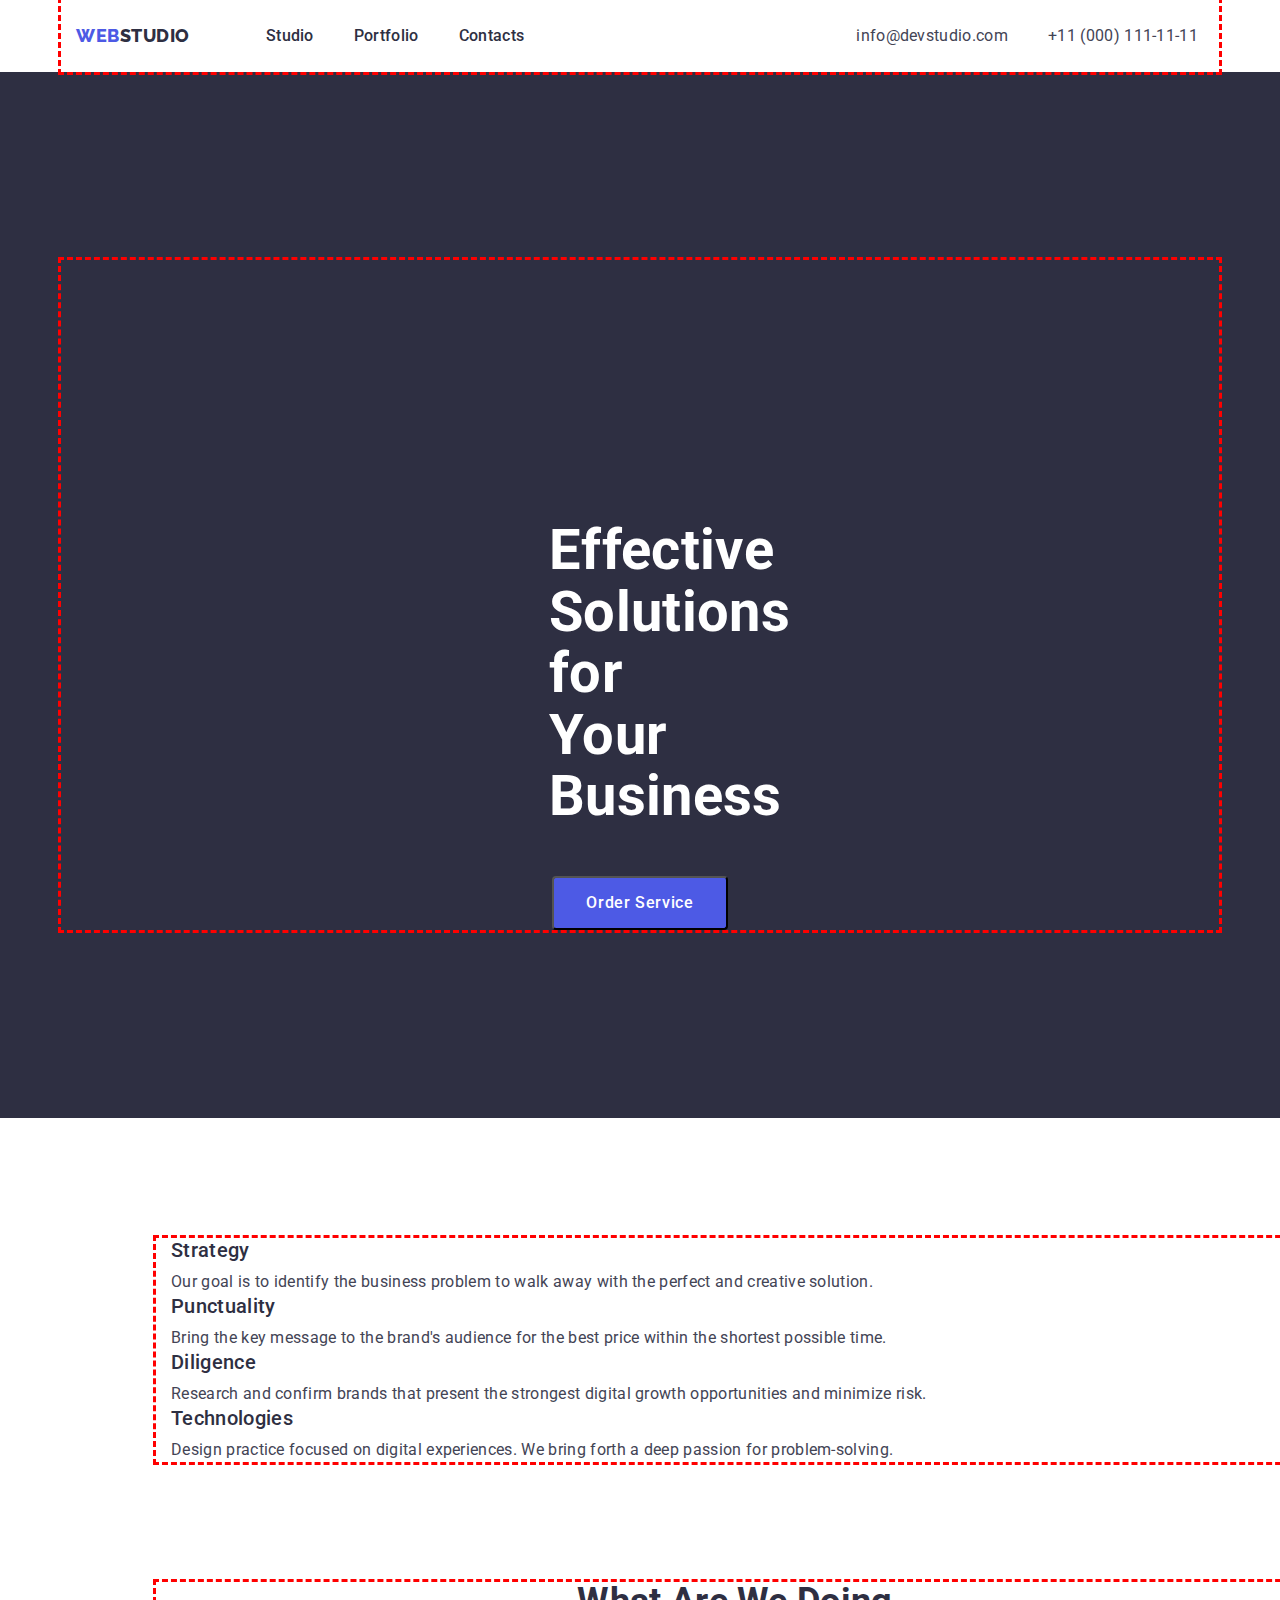
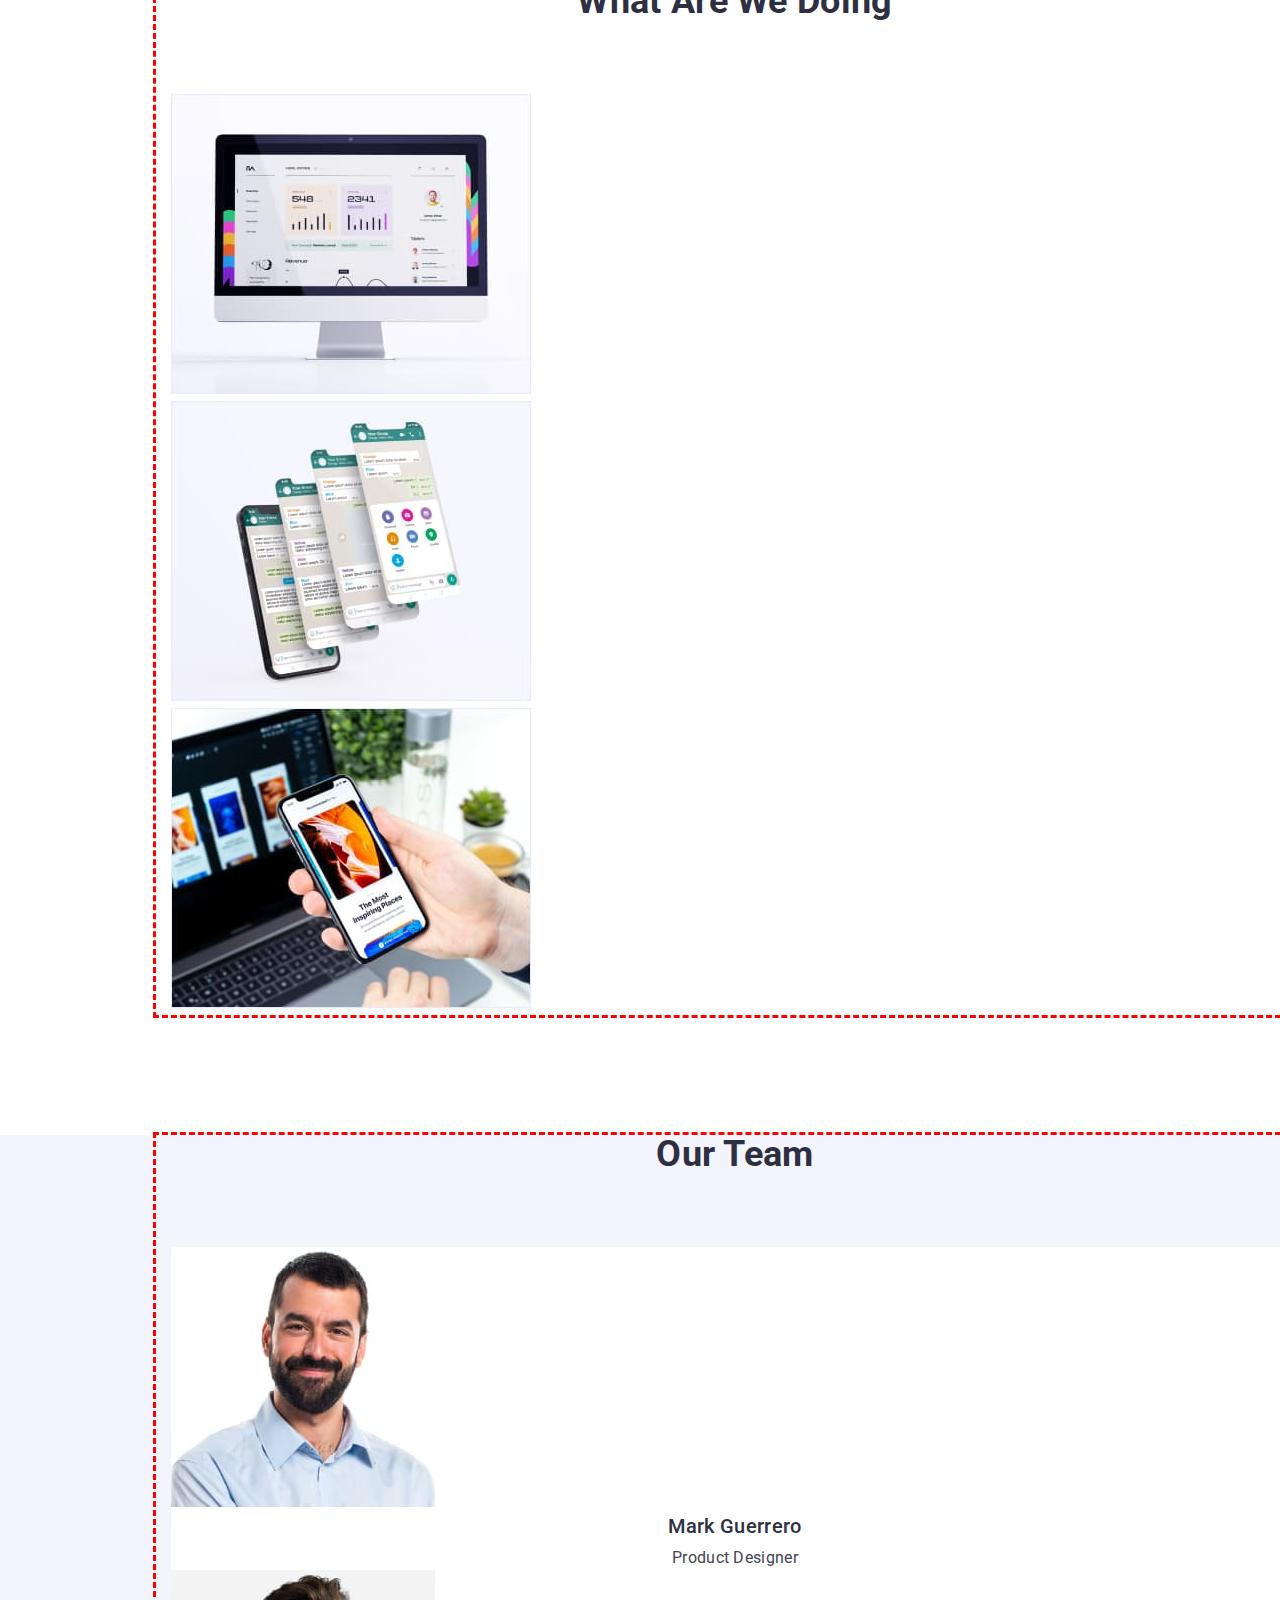
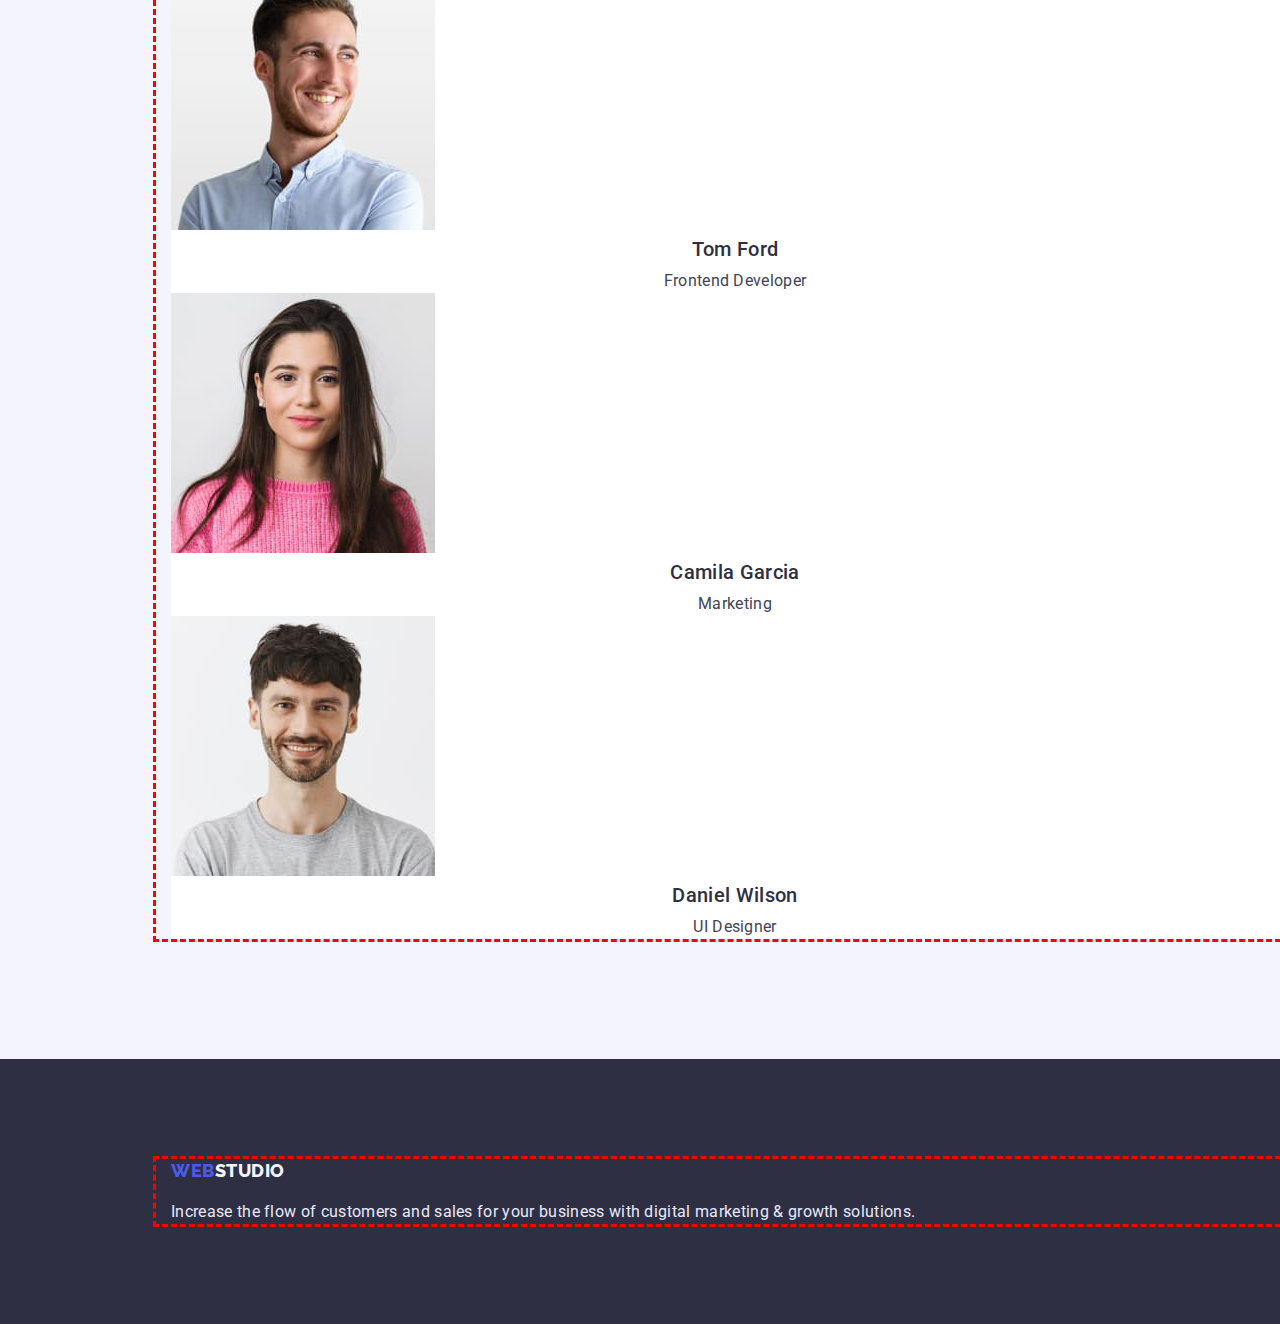
==== commit 30371618: "заголовок" ====
--- a/index.html
+++ b/index.html
@@ -18,21 +18,21 @@
 
 <body>
   <header class="header-our">
-    <div class="container">
+    <div class="container header-flex">
       <nav class="navigation">
         <a href="./index.html" class="logo-first-part">Web<span class="header-logo-second-part">Studio</span></a>
         <ul class="navigation-site list">
-          <li><a href="./index.html" class="link">Studio</a></li>
-          <li><a href="./portfolio.html" class="link">Portfolio</a></li>
-          <li><a href="" class="link">Contacts</a></li>
+          <li class="item"><a href="./index.html" class="link">Studio</a></li>
+          <li class="item"><a href="./portfolio.html" class="link">Portfolio</a></li>
+          <li class="item"><a href="" class="link">Contacts</a></li>
         </ul>
       </nav>
       <address>
         <ul class="list address">
-          <li>
+          <li class="item">
             <a href="mailto:info@devstudio.com" class="email">info@devstudio.com</a>
           </li>
-          <li>
+          <li class="item">
             <a href="tel:+110001111111" class="phone-number">
               +11 (000) 111-11-11</a>
           </li>
@@ -44,8 +44,7 @@
     <section class="section-hero section-tittle-centred">
       <div class="container">
         <h1 class="hero-tittle">
-          Effective Solutions <br />
-          for Your Business
+          Effective Solutions for Your Business
         </h1>
         <button type="button" class="main-button">Order Service</button>
       </div>
--- a/css/style.css
+++ b/css/style.css
@@ -44,7 +44,7 @@
   padding-right: 156px;
 }
 .container {
-  width: 1158;
+  width: 1158px;
   padding: 0 15px;
   margin: 0 auto;
   outline: dashed red;
@@ -53,6 +53,14 @@
   text-decoration: none;
 }
 /* Header */
+.header-our {
+  border-bottom: 1px var(--footer-color-paragraph);
+}
+
+.header-flex {
+  display: flex;
+  align-items: center;
+}
 .logo-first-part {
   color: var(--button-main-color);
   font-family: Raleway, sans-serif;
@@ -61,14 +69,28 @@
   font-weight: 800;
   font-size: 18px;
   line-height: 1.3;
+  margin-right: 76px;
 }
 
 .header-logo-second-part {
   color: var(--text-head-line-color);
 }
-.navigation-site a {
-  font-weight: 500;
-  color: var(--text-head-line-color);
+.navigation {
+  display: flex;
+  align-items: center;
+}
+.navigation-site {
+  display: flex;
+}
+.navigation-site .item + .item {
+  margin-left: 40px;
+}
+.navigation-site .link {
+  display: block;
+
+  font-weight: 500;
+  color: var(--text-head-line-color);
+  padding: 24px 0;
 }
 .navigation-site .link:hover,
 .navigation-site .link:focus {
@@ -78,6 +100,15 @@
   list-style-type: none;
   padding: 0;
   margin: 0;
+}
+/* Adress */
+
+.address {
+  display: flex;
+  margin-left: 332px;
+}
+.address .item + .item {
+  margin-left: 40px;
 }
 .email,
 .phone-number {
@@ -100,11 +131,12 @@
 }
 .hero-tittle {
   font-size: 56px;
-  line-height: 1.07;
+  line-height: 1.1;
+  max-width: 494px;
   color: var(--background-color);
   margin-top: 0;
   margin-bottom: 48px;
-  padding: 188px 473px 0;
+  padding: 260px 473px 0;
 }
 .main-button {
   color: var(--background-color);
@@ -112,7 +144,7 @@
   border-radius: 4px;
   letter-spacing: 0.04em;
   font-weight: 500;
-  /* padding: 0 635px 188px 636px; */
+  padding: 16px 32px;
 }
 .main-button:hover {
   background-color: var(--button-hover-color);
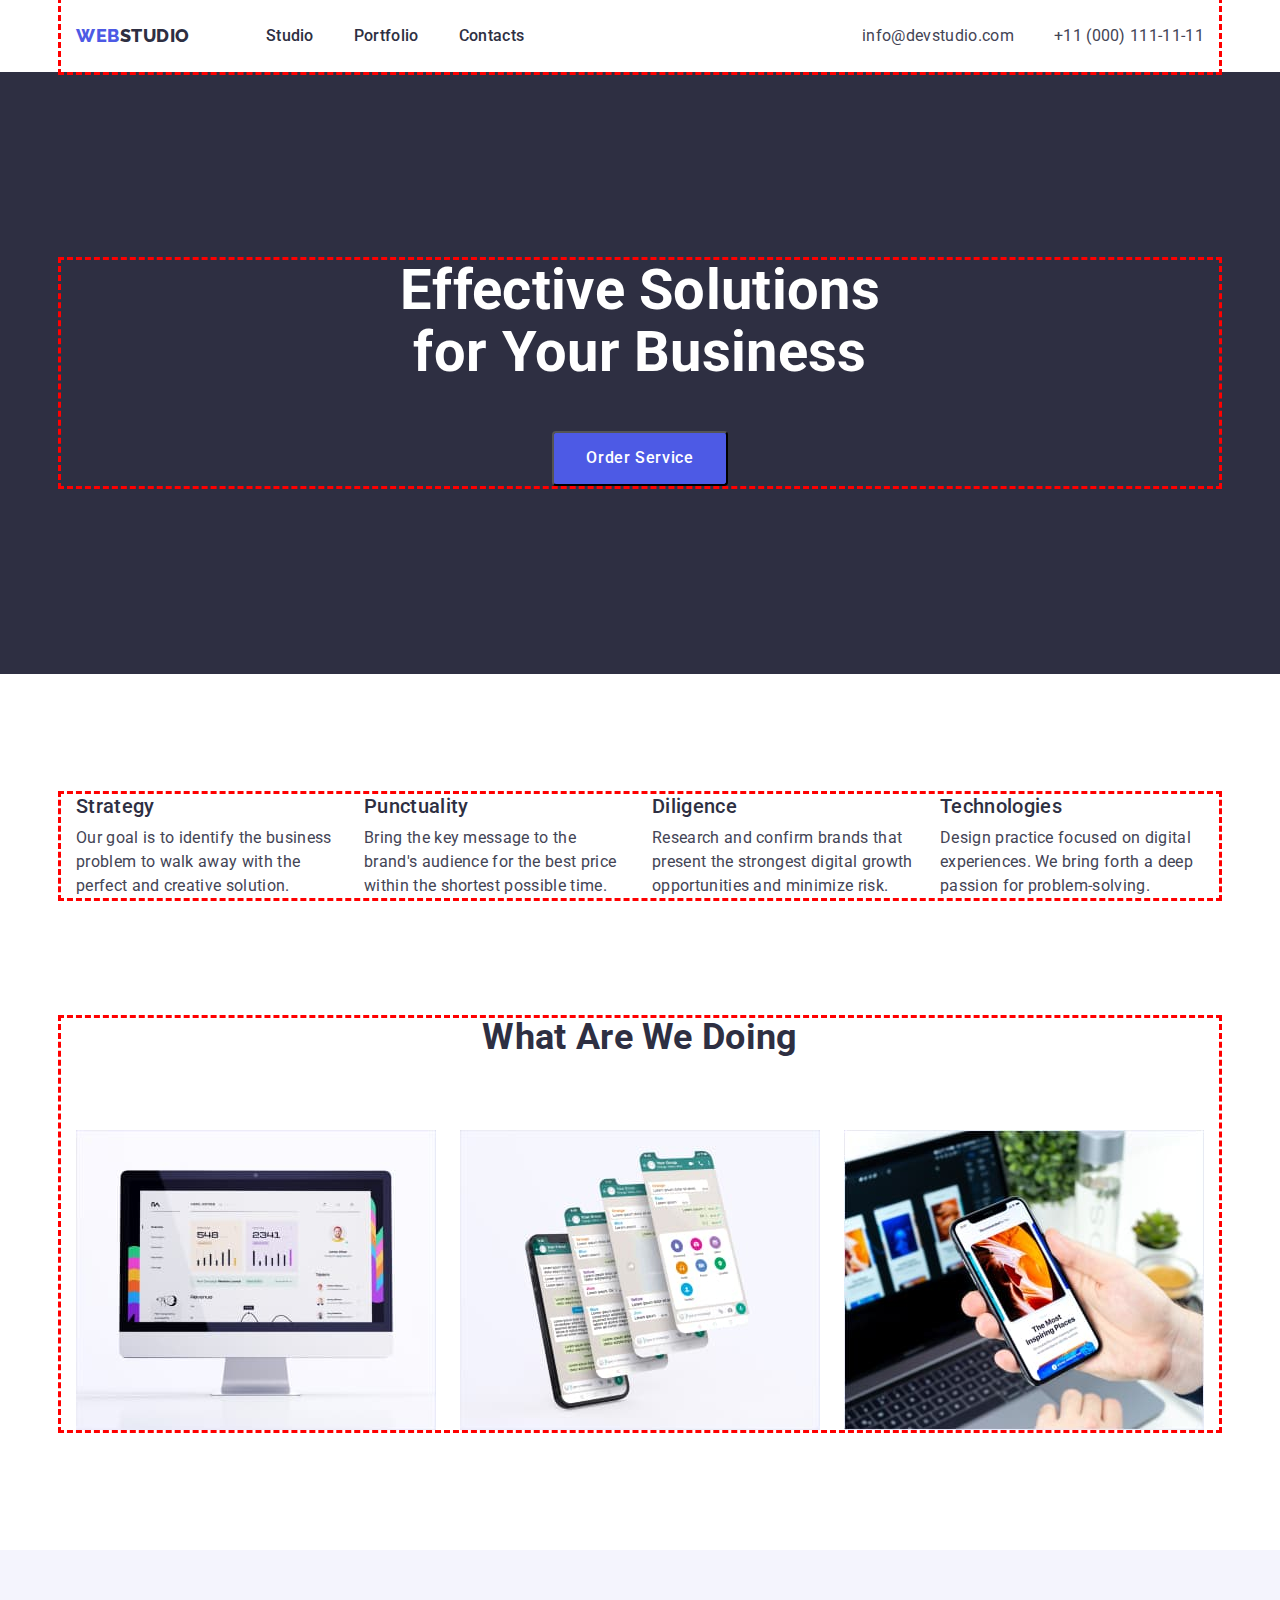
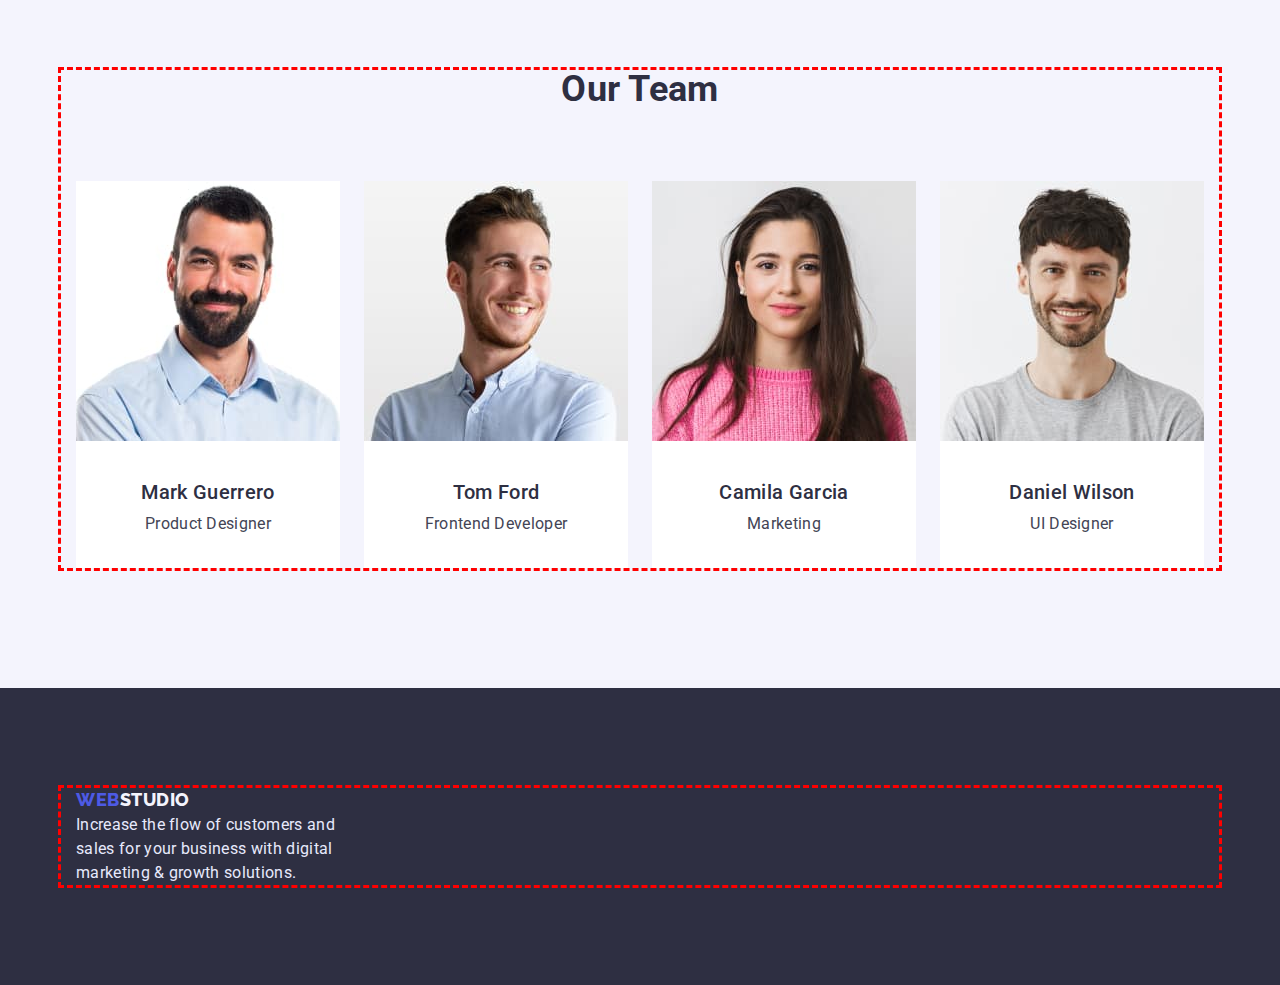
==== commit 601b4b88: "finally result" ====
--- a/index.html
+++ b/index.html
@@ -27,8 +27,8 @@
           <li class="item"><a href="" class="link">Contacts</a></li>
         </ul>
       </nav>
-      <address>
-        <ul class="list address">
+      <address class="address">
+        <ul class="list address-flex">
           <li class="item">
             <a href="mailto:info@devstudio.com" class="email">info@devstudio.com</a>
           </li>
@@ -41,41 +41,41 @@
     </div>
   </header>
   <main>
-    <section class="section-hero section-tittle-centred">
+    <section class="section-hero section-title-centred">
       <div class="container">
-        <h1 class="hero-tittle">
+        <h1 class="hero-title">
           Effective Solutions for Your Business
         </h1>
         <button type="button" class="main-button">Order Service</button>
       </div>
     </section>
-    <section class="section-future section">
+    <section class="section-future section ">
       <div class="container">
-        <h2 class="section-tittle hide-line">Our planing</h2>
-        <ul class="list">
-          <li>
-            <h3 class="section-subtittle">Strategy</h3>
+        <h2 class="section-title hide-line">Our planing</h2>
+        <ul class="list future-list">
+          <li class="item">
+            <h3 class="section-subtitle">Strategy</h3>
             <p class="section-text">
               Our goal is to identify the business problem to walk away with the
               perfect and creative solution.
             </p>
           </li>
-          <li>
-            <h3 class="section-subtittle">Punctuality</h3>
+          <li class="item">
+            <h3 class="section-subtitle">Punctuality</h3>
             <p class="section-text">
               Bring the key message to the brand's audience for the best price
               within the shortest possible time.
             </p>
           </li>
-          <li>
-            <h3 class="section-subtittle">Diligence</h3>
+          <li class="item">
+            <h3 class="section-subtitle">Diligence</h3>
             <p class="section-text">
               Research and confirm brands that present the strongest digital
               growth opportunities and minimize risk.
             </p>
           </li>
-          <li>
-            <h3 class="section-subtittle">Technologies</h3>
+          <li class="item">
+            <h3 class="section-subtitle">Technologies</h3>
             <p class="section-text">
               Design practice focused on digital experiences. We bring forth a
               deep passion for problem-solving.
@@ -86,15 +86,15 @@
     </section>
     <section class="section-about section">
       <div class="container">
-        <h2 class="section-tittle section-tittle-centred ">What are we doing</h2>
-        <ul class="list">
-          <li>
-            <img src="./images/img1.jpg" alt="iMac on the table" width="360" />
+        <h2 class="section-title section-title-centred ">What are we doing</h2>
+        <ul class="list about-list">
+          <li class="item">
+            <img src="./images/img1.jpg" alt="iMac on the table" width="360" height="300" />
           </li>
-          <li>
+          <li class="item">
             <img src="./images/img2.jpg" alt="A lot of iPhone's displays" width="360" />
           </li>
-          <li>
+          <li class="item">
             <img src="./images/img3.jpg" alt="iPhone on the iMac's background" width="360" />
           </li>
         </ul>
@@ -102,27 +102,27 @@
     </section>
     <section class="section-team section">
       <div class="container">
-        <h2 class="section-tittle section-tittle-centred ">Our Team</h2>
-        <ul class="our-team-card list">
+        <h2 class="section-title section-title-centred">Our Team</h2>
+        <ul class="our-team-card list section-title-centred">
           <li class="card-team">
             <img src="./images/card1.jpg" alt="A man with beard" width="264" />
-            <h3 class="section-subtittle section-tittle-centred ">Mark Guerrero</h3>
-            <p class="section-text section-tittle-centred ">Product Designer</p>
+            <h3 class="section-subtitle">Mark Guerrero</h3>
+            <p class="section-text">Product Designer</p>
           </li>
           <li class="card-team">
             <img src="./images/card2.jpg" alt="A man with smile" width="264" />
-            <h3 class="section-subtittle section-tittle-centred ">Tom Ford</h3>
-            <p class="section-text section-tittle-centred ">Frontend Developer</p>
+            <h3 class="section-subtitle ">Tom Ford</h3>
+            <p class="section-text">Frontend Developer</p>
           </li>
           <li class="card-team">
             <img src="./images/card3.jpg" alt="A women" width="264" />
-            <h3 class="section-subtittle section-tittle-centred ">Camila Garcia</h3>
-            <p class="section-text section-tittle-centred ">Marketing</p>
+            <h3 class="section-subtitle">Camila Garcia</h3>
+            <p class="section-text ">Marketing</p>
           </li>
           <li class="card-team">
             <img src="./images/card4.jpg" alt="A man" width="264" />
-            <h3 class="section-subtittle section-tittle-centred ">Daniel Wilson</h3>
-            <p class="section-text section-tittle-centred ">UI Designer</p>
+            <h3 class="section-subtitle">Daniel Wilson</h3>
+            <p class="section-text">UI Designer</p>
           </li>
         </ul>
       </div>
--- a/css/style.css
+++ b/css/style.css
@@ -34,14 +34,12 @@
   font-size: 16px;
   line-height: 1.5;
 }
-.section-tittle-centred {
+.section-title-centred {
   text-align: center;
 }
 .section {
   padding-top: 0;
   padding-bottom: 120px;
-  padding-left: 156px;
-  padding-right: 156px;
 }
 .container {
   width: 1158px;
@@ -103,22 +101,26 @@
 }
 /* Adress */
 
+.address-flex {
+  display: flex;
+  /* margin-left: 332px; */
+  /* margin-left: auto; */
+}
+.address-flex .item + .item {
+  margin-left: 40px;
+}
 .address {
-  display: flex;
-  margin-left: 332px;
-}
-.address .item + .item {
-  margin-left: 40px;
+  margin-left: auto;
 }
 .email,
 .phone-number {
   color: var(--text-paragraph-color);
   font-style: normal;
 }
-.address .email:hover,
-.address .email:focus,
-.address .phone-number:hover,
-.address .phone-number:focus {
+.address-flex .email:hover,
+.address-flex .email:focus,
+.address-flex .phone-number:hover,
+.address-flex .phone-number:focus {
   color: var(--button-hover-color);
 }
 
@@ -127,16 +129,17 @@
 .section-hero {
   background-color: var(--text-head-line-color);
   padding: 188px 0;
-  margin-bottom: 120px;
-}
-.hero-tittle {
+  /* padding-bottom: 120px; */
+}
+.hero-title {
   font-size: 56px;
   line-height: 1.1;
   max-width: 494px;
   color: var(--background-color);
   margin-top: 0;
   margin-bottom: 48px;
-  padding: 260px 473px 0;
+  margin-left: auto;
+  margin-right: auto;
 }
 .main-button {
   color: var(--background-color);
@@ -145,12 +148,29 @@
   letter-spacing: 0.04em;
   font-weight: 500;
   padding: 16px 32px;
+  margin-left: auto;
+  margin-right: auto;
 }
 .main-button:hover {
   background-color: var(--button-hover-color);
 }
 
 /* Section two */
+.section-future {
+  padding-top: 120px;
+}
+.future-list {
+  display: flex;
+  align-items: center;
+  margin-left: auto;
+}
+.future-list .item {
+  max-width: 264px;
+}
+.future-list .item + .item {
+  margin-left: 24px;
+}
+
 .hide-line {
   position: absolute;
   white-space: nowrap;
@@ -164,7 +184,7 @@
   width: 1px;
 }
 
-.section-subtittle {
+.section-subtitle {
   font-weight: 500;
   font-size: 20px;
   line-height: 1.2;
@@ -176,57 +196,122 @@
 }
 
 /* Section three */
-.section-tittle {
+.section-title {
   font-size: 36px;
   line-height: 1.11;
   text-transform: capitalize;
   margin-bottom: 72px;
 }
+.about-list {
+  display: flex;
+  align-items: center;
+}
+.about-list .item {
+  height: 300px;
+}
+.about-list .item + .item {
+  margin-left: 24px;
+}
 /* Section four */
 .section-team {
   background-color: var(--background-color-section-team);
+  padding-top: 120px;
+}
+.our-team-card {
+  display: flex;
+}
+.our-team-card .card-team + .card-team {
+  margin-left: 24px;
 }
 .our-team-card .card-team {
   background-color: var(--background-color);
 }
+.our-team-card img,
+.our-team-card .section-text {
+  padding-bottom: 32px;
+}
 
 /* Footer */
 
 .footer-our {
   background-color: var(--text-head-line-color);
-  padding: 100px 1169px 100px 156px;
-}
+  padding: 100px 0;
+}
+
 .footer-logo-second-part {
   color: var(--background-color-section-team);
 }
 .footer-text {
-  margin-top: 16px;
-}
-.footer-our p {
+  max-width: 264px;
+  max-height: 110px;
+}
+.footer-our .footer-text {
   color: var(--footer-color-paragraph);
 }
 /* PORTFOLIO */
+
+.filter {
+  padding: 96px 0 120px;
+}
+.filter-list {
+  display: flex;
+  justify-content: center;
+  /* margin: 96px auto 72px; */
+}
 
 .filter-button {
   font-weight: 500;
   font-size: 16px;
   line-height: 1.5;
+  font-family: inherit;
   background-color: var(--background-color-section-team);
   color: var(--button-main-color);
   border: 1px solid #e7e9fc;
   border-radius: 4px;
   cursor: pointer;
-  text-align: center;
   letter-spacing: 0.04em;
-  box-shadow: 0px 3px 1px rgba(0, 0, 0, 0.1), 0px 2px 1px rgba(0, 0, 0, 0.08),
-    0px 2px 2px rgba(0, 0, 0, 0.12);
-  border-radius: 4px;
-  display: inline-block;
   padding: 12px 24px;
   border: 1px solid var(--footer-color-paragraph);
+
+  margin-left: 24px;
+}
+
+.list .filter-button + .filter-button {
+  margin-left: 24px;
 }
 .filter-button:hover,
 .filter-button:focus {
   background-color: var(--button-hover-color);
   color: var(--background-color);
 }
+
+.posts {
+  display: flex;
+  flex-wrap: wrap;
+}
+
+.posts .item {
+  max-width: 360px;
+  margin-right: 24px;
+  margin-bottom: 48px;
+  /* padding-bottom: 32px; */
+  border: 1px solid var(--footer-color-paragraph);
+}
+.posts .item:nth-child(3n) {
+  margin-right: 0;
+}
+.posts .test {
+  padding: 32px 0;
+}
+.posts .section-text {
+  padding-bottom: 32px;
+}
+.posts .section-subtitle,
+.posts .section-text {
+  padding-left: 16px;
+}
+
+.posts .section-subtitle {
+  margin-top: 32px;
+  margin-bottom: 8px;
+}
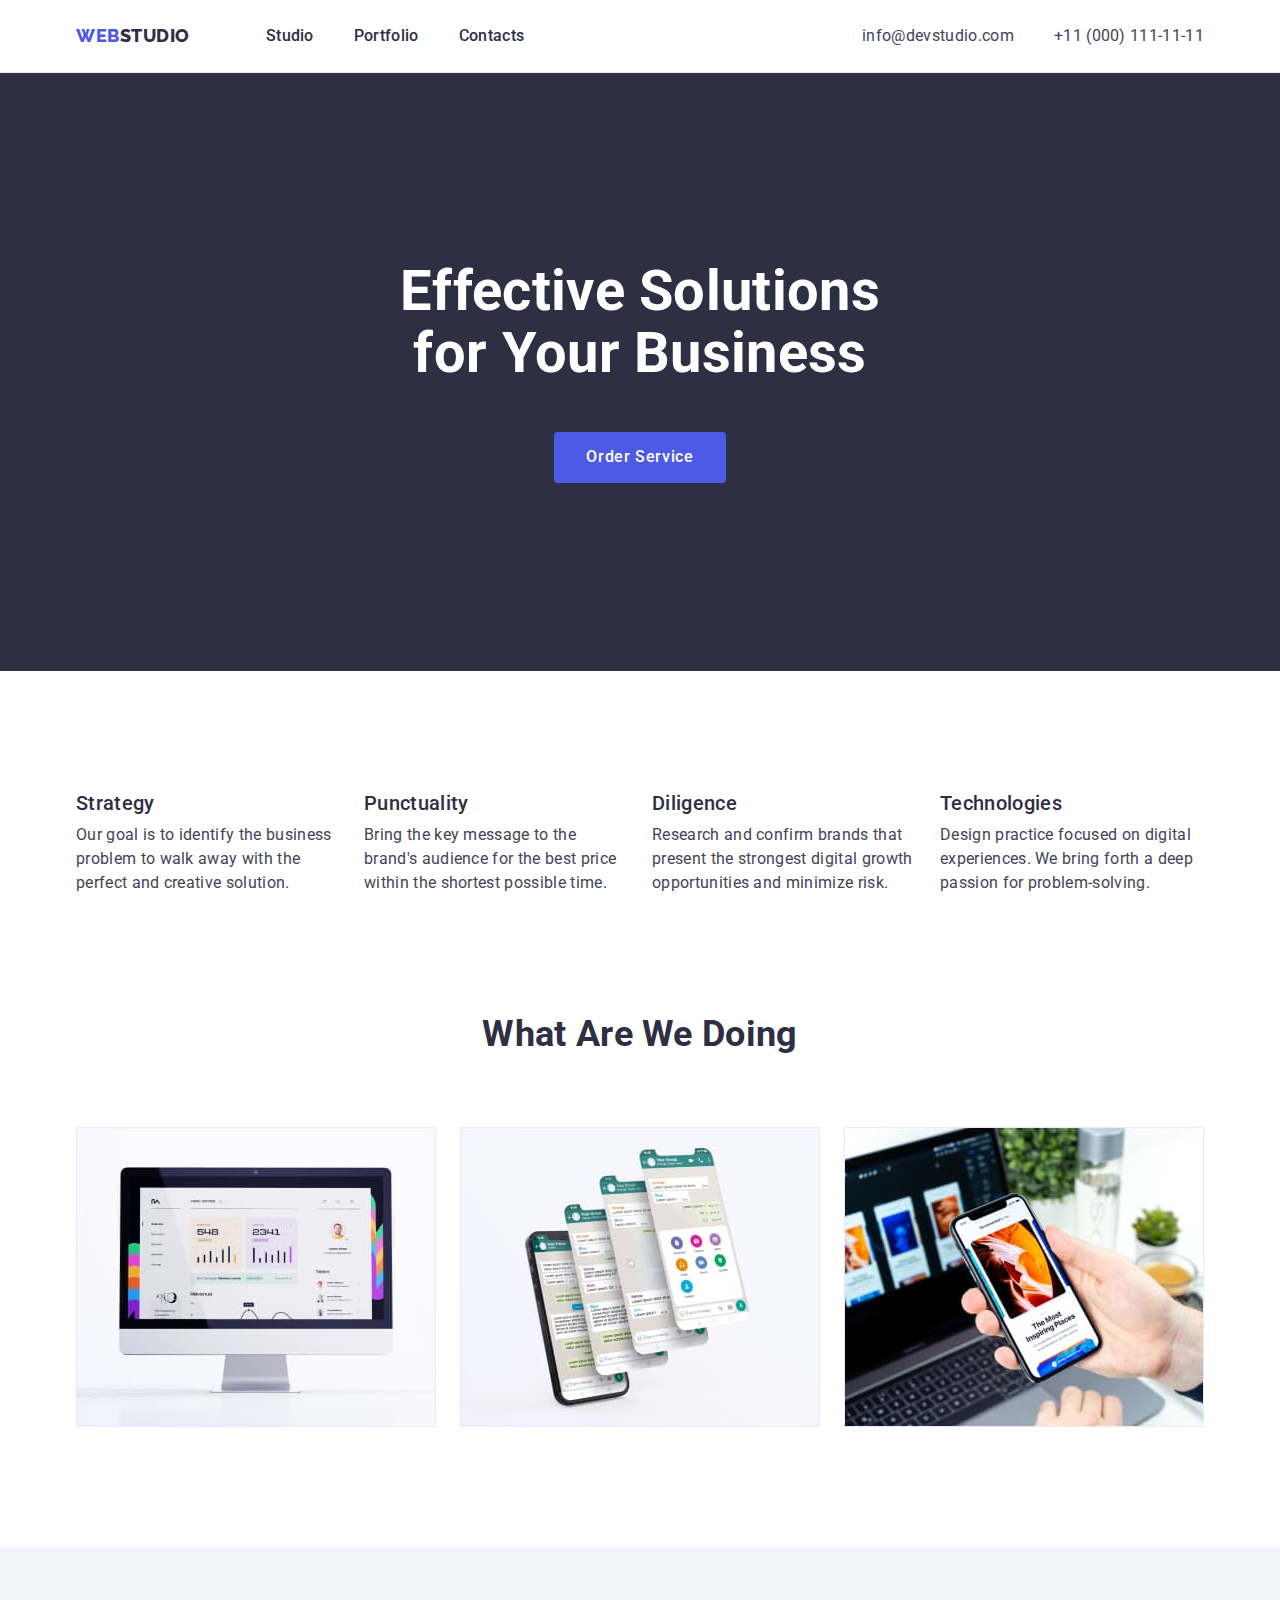
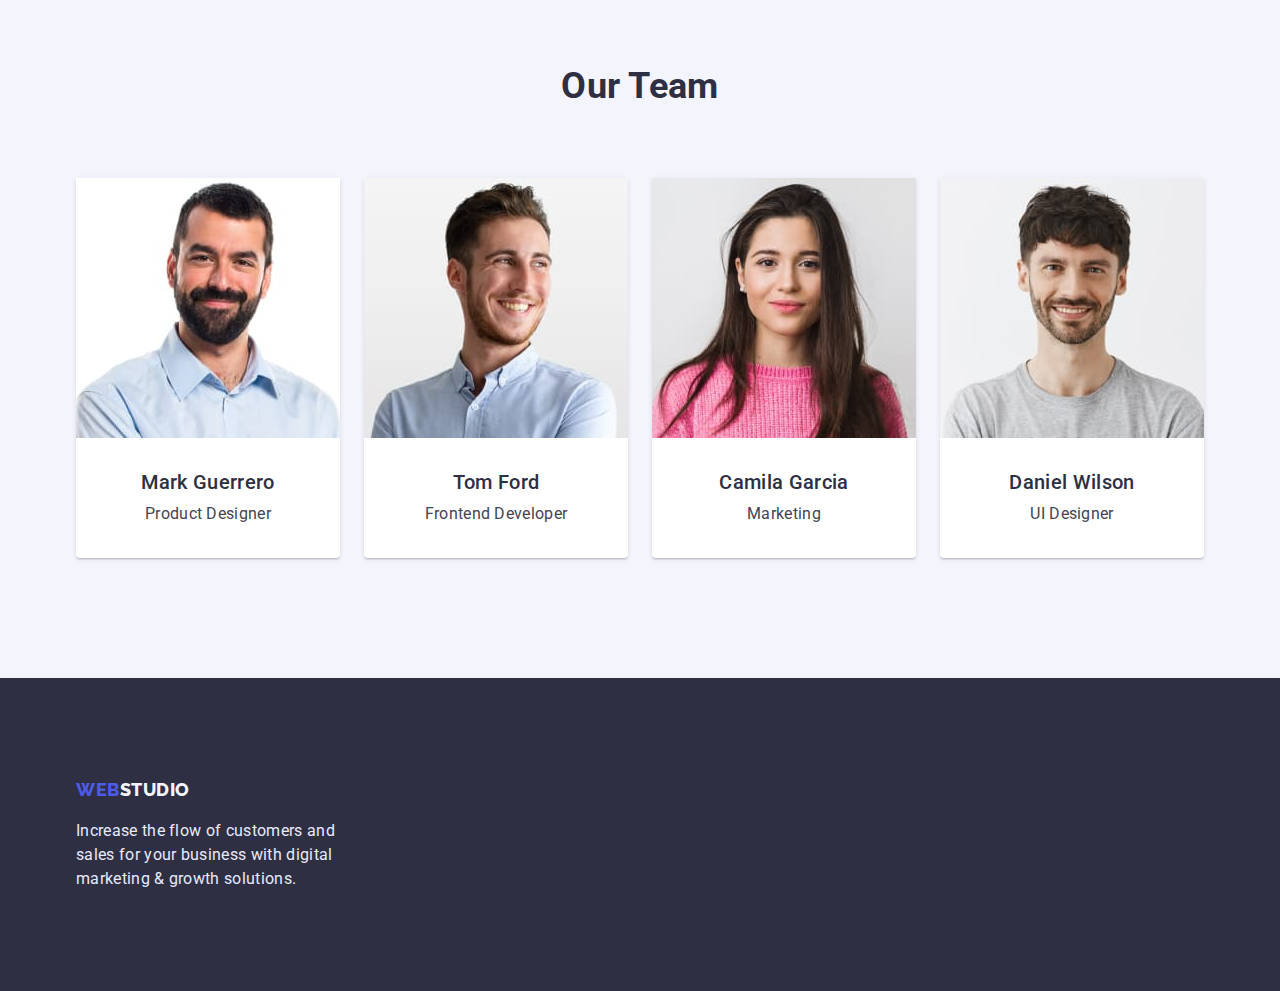
==== commit a4f1d8e9: "исправил ошибки" ====
--- a/index.html
+++ b/index.html
@@ -5,7 +5,7 @@
   <meta charset="UTF-8" />
   <meta http-equiv="X-UA-Compatible" content="IE=edge" />
   <meta name="viewport" content="width=device-width, initial-scale=1.0" />
-  <title>Document</title>
+  <title>WEB Studio</title>
   <link rel="preconnect" href="https://fonts.googleapis.com" />
   <link rel="preconnect" href="https://fonts.gstatic.com" crossorigin />
   <link href="https://fonts.googleapis.com/css2?family=Raleway:wght@800&family=Roboto:wght@400;500;700;900&display=swap"
@@ -49,7 +49,7 @@
         <button type="button" class="main-button">Order Service</button>
       </div>
     </section>
-    <section class="section-future section ">
+    <section class="section ">
       <div class="container">
         <h2 class="section-title hide-line">Our planing</h2>
         <ul class="list future-list">
@@ -103,26 +103,34 @@
     <section class="section-team section">
       <div class="container">
         <h2 class="section-title section-title-centred">Our Team</h2>
-        <ul class="our-team-card list section-title-centred">
+        <ul class="our-team-card list">
           <li class="card-team">
             <img src="./images/card1.jpg" alt="A man with beard" width="264" />
-            <h3 class="section-subtitle">Mark Guerrero</h3>
-            <p class="section-text">Product Designer</p>
+            <div class="card-team-conteiner">
+              <h3 class="section-subtitle">Mark Guerrero</h3>
+              <p class="section-text">Product Designer</p>
+            </div>
           </li>
           <li class="card-team">
             <img src="./images/card2.jpg" alt="A man with smile" width="264" />
-            <h3 class="section-subtitle ">Tom Ford</h3>
-            <p class="section-text">Frontend Developer</p>
+            <div class="card-team-conteiner">
+              <h3 class="section-subtitle ">Tom Ford</h3>
+              <p class="section-text">Frontend Developer</p>
+            </div>
           </li>
           <li class="card-team">
             <img src="./images/card3.jpg" alt="A women" width="264" />
-            <h3 class="section-subtitle">Camila Garcia</h3>
-            <p class="section-text ">Marketing</p>
+            <div class="card-team-conteiner">
+              <h3 class="section-subtitle">Camila Garcia</h3>
+              <p class="section-text ">Marketing</p>
+            </div>
           </li>
           <li class="card-team">
             <img src="./images/card4.jpg" alt="A man" width="264" />
-            <h3 class="section-subtitle">Daniel Wilson</h3>
-            <p class="section-text">UI Designer</p>
+            <div class="card-team-conteiner">
+              <h3 class="section-subtitle">Daniel Wilson</h3>
+              <p class="section-text">UI Designer</p>
+            </div>
           </li>
         </ul>
       </div>
--- a/css/style.css
+++ b/css/style.css
@@ -26,39 +26,47 @@
   margin-top: 0;
   margin-bottom: 0;
 }
+img {
+  display: block;
+}
 body {
   background-color: var(--background-color);
   color: var(--text-head-line-color);
   font-family: Roboto, sans-serif;
   letter-spacing: 0.02em;
-  font-size: 16px;
   line-height: 1.5;
 }
+
 .section-title-centred {
   text-align: center;
 }
+
 .section {
-  padding-top: 0;
+  padding-top: 120px;
   padding-bottom: 120px;
 }
+
 .container {
   width: 1158px;
   padding: 0 15px;
   margin: 0 auto;
-  outline: dashed red;
-}
+  /* outline: dashed red; */
+}
+
 a {
   text-decoration: none;
 }
+
 /* Header */
 .header-our {
-  border-bottom: 1px var(--footer-color-paragraph);
+  border-bottom: 1px solid var(--footer-color-paragraph);
 }
 
 .header-flex {
   display: flex;
   align-items: center;
 }
+
 .logo-first-part {
   color: var(--button-main-color);
   font-family: Raleway, sans-serif;
@@ -73,16 +81,20 @@
 .header-logo-second-part {
   color: var(--text-head-line-color);
 }
+
 .navigation {
   display: flex;
   align-items: center;
 }
+
 .navigation-site {
   display: flex;
 }
+
 .navigation-site .item + .item {
   margin-left: 40px;
 }
+
 .navigation-site .link {
   display: block;
 
@@ -90,25 +102,28 @@
   color: var(--text-head-line-color);
   padding: 24px 0;
 }
+
 .navigation-site .link:hover,
 .navigation-site .link:focus {
   color: var(--button-hover-color);
 }
+
 .list {
   list-style-type: none;
   padding: 0;
   margin: 0;
 }
+
 /* Adress */
 
 .address-flex {
   display: flex;
-  /* margin-left: 332px; */
-  /* margin-left: auto; */
-}
+}
+
 .address-flex .item + .item {
   margin-left: 40px;
 }
+
 .address {
   margin-left: auto;
 }
@@ -150,15 +165,15 @@
   padding: 16px 32px;
   margin-left: auto;
   margin-right: auto;
+  cursor: pointer;
+  border: none;
 }
 .main-button:hover {
   background-color: var(--button-hover-color);
 }
 
 /* Section two */
-.section-future {
-  padding-top: 120px;
-}
+
 .future-list {
   display: flex;
   align-items: center;
@@ -196,6 +211,9 @@
 }
 
 /* Section three */
+.section-about {
+  padding-top: 0;
+}
 .section-title {
   font-size: 36px;
   line-height: 1.11;
@@ -215,20 +233,24 @@
 /* Section four */
 .section-team {
   background-color: var(--background-color-section-team);
-  padding-top: 120px;
+  padding: 120px 0;
 }
 .our-team-card {
   display: flex;
+  /* padding: 120px 0; */
 }
 .our-team-card .card-team + .card-team {
   margin-left: 24px;
 }
 .our-team-card .card-team {
   background-color: var(--background-color);
-}
-.our-team-card img,
-.our-team-card .section-text {
-  padding-bottom: 32px;
+  box-shadow: 0px 1px 6px rgba(46, 47, 66, 0.08),
+    0px 1px 1px rgba(46, 47, 66, 0.16), 0px 2px 1px rgba(46, 47, 66, 0.08);
+  border-radius: 0px 0px 4px 4px;
+}
+.card-team-conteiner {
+  padding: 32px 0;
+  text-align: center;
 }
 
 /* Footer */
@@ -242,8 +264,8 @@
   color: var(--background-color-section-team);
 }
 .footer-text {
-  max-width: 264px;
-  max-height: 110px;
+  width: 264px;
+  margin-top: 16px;
 }
 .footer-our .footer-text {
   color: var(--footer-color-paragraph);
@@ -256,9 +278,13 @@
 .filter-list {
   display: flex;
   justify-content: center;
+  margin-bottom: 72px;
+
   /* margin: 96px auto 72px; */
 }
-
+.filter-list .item + .item {
+  margin-left: 24px;
+}
 .filter-button {
   font-weight: 500;
   font-size: 16px;
@@ -272,13 +298,8 @@
   letter-spacing: 0.04em;
   padding: 12px 24px;
   border: 1px solid var(--footer-color-paragraph);
-
-  margin-left: 24px;
-}
-
-.list .filter-button + .filter-button {
-  margin-left: 24px;
-}
+}
+
 .filter-button:hover,
 .filter-button:focus {
   background-color: var(--button-hover-color);
@@ -291,27 +312,17 @@
 }
 
 .posts .item {
-  max-width: 360px;
   margin-right: 24px;
   margin-bottom: 48px;
-  /* padding-bottom: 32px; */
-  border: 1px solid var(--footer-color-paragraph);
 }
 .posts .item:nth-child(3n) {
   margin-right: 0;
 }
-.posts .test {
-  padding: 32px 0;
-}
-.posts .section-text {
-  padding-bottom: 32px;
-}
-.posts .section-subtitle,
-.posts .section-text {
-  padding-left: 16px;
-}
-
-.posts .section-subtitle {
-  margin-top: 32px;
-  margin-bottom: 8px;
-}
+.posts .item:nth-last-child(-n + 3) {
+  margin-bottom: 0;
+}
+.posts .posts-conteiner {
+  border: 1px solid var(--footer-color-paragraph);
+  border-top: none;
+  padding: 32px 0 32px 16px;
+}
